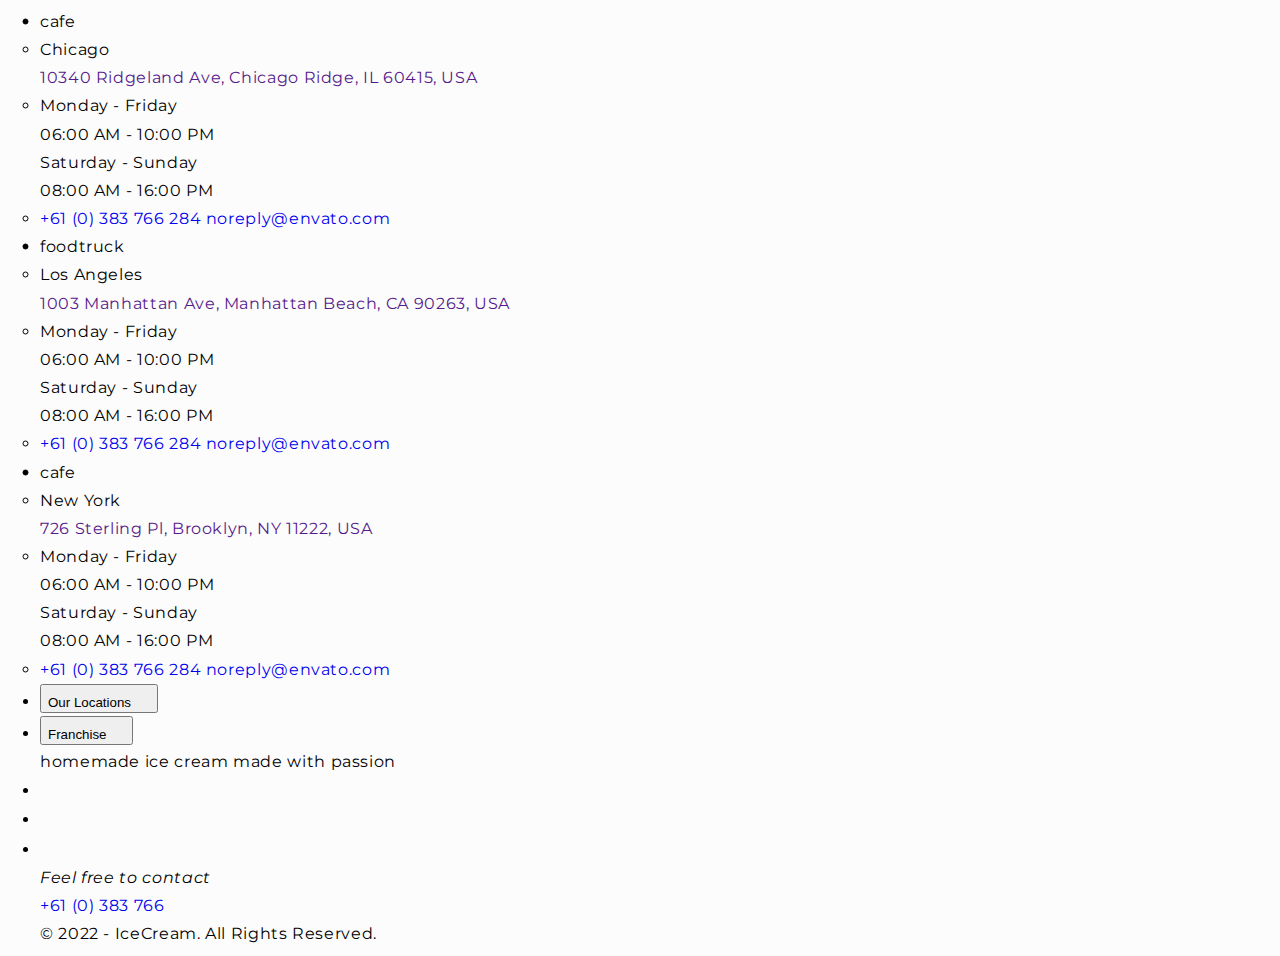
==== index.html @ 8e944db5 "df" ====
<!DOCTYPE html>
<html lang="en">

<head>
  <meta charset="UTF-8" />
  <meta name="viewport" content="width=device-width, initial-scale=1.0" />
  <!-- ===========TITLE============== -->

  <title>ICE CREAM</title>

  <!-- =============FONTS=================== -->

  <link rel="preconnect" href="https://fonts.googleapis.com" />
  <link rel="preconnect" href="https://fonts.gstatic.com" crossorigin />
  <link href="https://fonts.googleapis.com/css2?family=Seymour+One&display=swap" rel="stylesheet" />
  <link rel="preconnect" href="https://fonts.googleapis.com" />
  <link rel="preconnect" href="https://fonts.gstatic.com" crossorigin />
  <link href="https://fonts.googleapis.com/css2?family=Montserrat:wght@400;500;600;700;900&display=swap"
    rel="stylesheet" />

  <link rel="stylesheet" href="./css/main.min.css">
  <!-- <link rel="stylesheet" href="./css/styles.css"> -->
</head>
<body>
<section class=" section contacts" id="contacts">
  <div class="container">
    <h2 class="contacts__title visually-hidden">contacts</h2>
    <ul class="contacts__list">
      <li class="contacts__shop">
        <ul class="shop">
          <li>
            <p class="shop__type">cafe</p>
          </li>
          <li class="shop__content">
            <p class="shop__location">Chicago</p>
            <a href="" class="shop__link"> 10340 Ridgeland Ave, Chicago Ridge, IL 60415, USA</a>
          </li>
          <li class="shop__content">
            <div class="shop__weekdays">
              <p class="shop__days">Monday - Friday</p>
              <p class="shop__time">06:00 AM - 10:00 PM</p>
            </div>
            <div class="shop__weekends">
              <p class="shop__days">Saturday - Sunday</p>
              <p class="shop__time">08:00 AM - 16:00 PM</p>
            </div>
          </li>
          <li class="shop__content"> <a class="link" href="tel:+610383766284">+61 (0) 383 766 284</a> <a class="link"
              href="mailto:noreply@envato.com">noreply@envato.com</a> </li>
        </ul>
      </li>
      <li class="contacts__shop">
        <ul class="shop">
          <li>
            <p class="shop__type shop__type--color">foodtruck</p>
          </li>
          <li class="shop__content">
            <p class="shop__location">Los Angeles</p>
            <a href="" class="shop__link"> 1003 Manhattan Ave, Manhattan Beach, CA 90263, USA</a>
          </li>
          <li class="shop__content">
            <div class="shop__weekdays">
              <p class="shop__days">Monday - Friday</p>
              <p class="shop__time">06:00 AM - 10:00 PM</p>
            </div>
            <div class="shop__weekends">
              <p class="shop__days">Saturday - Sunday</p>
              <p class="shop__time">08:00 AM - 16:00 PM</p>
            </div>
          </li>
          <li class="shop__content"> <a class="link" href="tel:+610383766284">+61 (0) 383 766 284</a> <a class="link"
              href="mailto:noreply@envato.com">noreply@envato.com</a> </li>
        </ul>
      </li>
      <li class="contacts__shop">
        <ul class="shop">
          <li>
            <p class="shop__type">cafe</p>
          </li>
          <li class="shop__content">
            <p class="shop__location">New York</p>
            <a href="" class="shop__link"> 726 Sterling Pl, Brooklyn, NY 11222, USA</a>
          </li>
          <li class="shop__content">
            <div class="shop__weekdays">
              <p class="shop__days">Monday - Friday</p>
              <p class="shop__time">06:00 AM - 10:00 PM</p>
            </div>
            <div class="shop__weekends">
              <p class="shop__days">Saturday - Sunday</p>
              <p class="shop__time">08:00 AM - 16:00 PM</p>
            </div>
          </li>
          <li class="shop__content"> <a class="link" href="tel:+610383766284">+61 (0) 383 766 284</a> <a class="link"
              href="mailto:noreply@envato.com">noreply@envato.com</a> </li>
        </ul>
      </li>
    </ul>
    <ul class="contacts__btn-list">
      <li class="contacts__btn"> <button data-locations-modal-open="" class="button button--with-hover"> <span
            class="contacts__btn-text">Our Locations</span> <svg class="contacts__icon" width="15" height="20">
            <use href=""></use>
          </svg> </button> </li>
      <li class="contacts__btn"> <button data-franchise-modal-open="" class="button button--with-hover"> <span
            class="contacts__btn-text">Franchise</span> <svg class="contacts__icon" width="15" height="20">
            <use href=""></use>
          </svg> </button> </li>
    </ul>
  </div>
</section>
<footer class="page-footer">
  <div class="container page-footer__container">
    <p class="page-footer__label"> <span class="page-footer__title-begin">homemade ice cream made</span> <span
        class="page-footer__title-end">with passion</span> </p>
    <div class="page-footer__contacts">
      <ul class="socials">
        <li class="socials__item"> <a class="link socials__link" href="" target="_blank" aria-label="github"> <svg
              class="icon page-footer__icon" width="20" height="20">
              <use href=""></use>
            </svg> </a> </li>
        <li class="socials__item"> <a class="link socials__link" href="" target="_blank" aria-label="telegram"> <svg
              class="icon page-footer__icon" width="20" height="20">
              <use href=""></use>
            </svg> </a> </li>
        <li class="socials__item"> <a class="link socials__link" href="" target="_blank" aria-label="facebook"> <svg
              class="icon page-footer__icon" width="20" height="20">
              <use href=""></use>
            </svg> </a> </li>
      </ul>
      <address class="address">
        <p class="address__appeal">Feel free to contact</p> <a class="address__tel link" href="tel:+610383766284">+61
          (0) 383 766 </a>
      </address>
    </div>
  </div>
  <div class="container sub-footer">
    <p class="page-footer__copyright"> © 2022 - IceCream. All Rights Reserved. </p>
  </div>
</footer>
</body>
</html>
---- css/main.min.css ----
@import'~node_modules/modern-normalize/modern-normalize.css';.visually-hidden{position:absolute;white-space:nowrap;width:1px;height:1px;overflow:hidden;border:0;padding:0;clip:rect(0 0 0 0);clip-path:inset(50%);margin:-1px}img{display:block;max-width:100%;height:auto}a:hover,button:hover{cursor:pointer}p{margin:0;padding:0}body{background-color:#fcfcfc;font-family:"Montserrat",sans-serif;font-size:16px;line-height:176%;letter-spacing:.04em;font-style:normal}.container{width:100%;padding-left:20px;padding-right:20px;margin:0 auto}@media screen and (min-width: 320px){.container{width:320px}}@media screen and (min-width: 768px){.container{width:768px;padding-left:32px;padding-right:32px}}@media screen and (min-width: 1200px){.container{width:1200px;padding-left:16px;padding-right:16px}}h1,h2,h3,h4,h5,h6,p,ul{margin:0;padding:0}ul{text-decoration:none;padding-left:0}a{text-decoration:none;font-style:normal}/*# sourceMappingURL=main.min.css.map */
---- css/styles.css ----
/* :root {
    --primary-text-color: #757575;
    --secondly-text-color: #212121;
    --text-blue-color: #2196F3;
    --primary-background-color: #F5F5F5;
    --half-logo-color: #2196F3;
    --upper-logo-color: #000000;
    --hover-color: #2196F3;
    --site-navigation-color: #212121;
    --white-color: #FFFFFF;
    --under-logo-color: #FFFFFF;
    --secondly-bg-color: #2F303A;
    --under-contact-color: rgba(255, 255, 255, 0.6);
    --third-section-color: #F5F4FA;
    --border-color: #EEEEEE;
}



html {
    box-sizing: border-box;
}

*,
*::after,
*::before {
    box-sizing: inherit;
}

h1,
h2,
h3,
p {
    margin: 0;
}

body {
    background-color: var(--white-color);
    color: var(--primary-text-color);
    font-family: roboto, sans-serif;
    letter-spacing: 0.03em;
    font-size: 14px;




}

ul {
    list-style: none;
    padding: 0;
    margin: 0;

}

/*header*/
/* .header {
    background-color: var(--white-color);
    height: 80px;
    border-bottom: solid 1px #EEEEEE;



} */

/* .conteiner {
    width: 1200px;
    padding-left: 15px;
    padding-right: 15px;







    margin-left: auto;
    margin-right: auto;
} */

/* .section-title {
    color: var(--secondly-text-color);
    font-weight: 700;
    font-size: 36px;
    line-height: 1.17;
    text-align: center;
    margin-top: 0;
    margin-bottom: 50px;
} */



/* .conteiner--main-nav {
    display: flex;
    align-items: center;



} */



/*logo*/

/* .logo__half-logo {
    color: var(--half-logo-color);
    font-family: raleway, sans-serif;
    font-family: 700;
    font-size: 26px;
    line-height: 1.19;

}


.logo {
    color: var(--upper-logo-color);
    font-family: raleway, sans-serif;
    font-family: 700;
    font-size: 26px;
    line-height: 1.19;
    text-decoration: none;
    margin-right: 93px;
    padding-top: 24px;
    padding-bottom: 25px;
    display: block;
    transition-property: color;
    transition-duration: 250ms;
    transition-timing-function: cubic-bezier(0.4, 0, 0.2, 1);
}



.logo:hover,
.logo:focus {
    color: var(--hover-color);
    font-family: 700;
    font-size: 26px;
    line-height: 1.19;
    cursor: pointer;

} */



/*site-nav*/
/* .site-nav {
    display: flex;

}

.site-nav__item {
    padding-top: 32px;
    padding-bottom: 32px;

    margin-left: 50px;
}

.site-nav__item:first-child {

    margin-left: 0px;
}



.site-nav__link {
    color: var(--site-navigation-color);
    font-weight: 500;

    line-height: 1.14;
    letter-spacing: 0.02em;
    text-decoration: none;
    padding-top: 32px;
    padding-bottom: 32px;
    transition-property: color;
    transition-duration: 250ms;
    transition-timing-function: cubic-bezier(0.4, 0, 0.2, 1);
}

.site-nav__link--current {
    position: relative;
}

.site-nav__link--current::after {
    position: absolute;
    left: 0;
    bottom: 0;
    display: block;


    content: '';
    width: 100%;
    height: 4px;
    background-color: #2196F3;
    border-radius: 2px;
}







.site-nav__link:hover,
.site-nav__link:focus {
    color: var(--hover-color);
    font-weight: 500;

    line-height: 1.14;
    letter-spacing: 0.02em;
    cursor: pointer;
}

.site-nav__link--current {
    color: var(--text-blue-color);

} */

/* .communication {
    display: flex;
    margin-left: auto;

}

.communication__contact {
    color: var(--primary-text-color);
    text-decoration: none;
    font-weight: 500;
    display: flex;

    line-height: 1.14;
    letter-spacing: 0.02em;
    padding: 32px 0;
    color: #757575;
    transition-property: color;
    transition-duration: 250ms;
    transition-timing-function: cubic-bezier(0.4, 0, 0.2, 1);
}

.communication__item {
    display: flex;
    margin-left: 50px;
    align-items: center;
    justify-content: center;


}

.communication__item:first-child {
    margin-left: 0;
}



.communication__contact:hover,
.communication__contact:focus {
    color: var(--hover-color);
    font-weight: 500;

    line-height: 1.14;
    letter-spacing: 0.02em;
    cursor: pointer;

}
communication__icon{
    margin-right: 10px;
        fill: currentColor
.communication__icon--envelope {
    width: 16px;
    height: 12px;
    margin-right: 10px;
    fill: currentColor
}

.communication__icon--smart {
    width: 10px;
    height: 16px;
    margin-right: 10px;
    fill: currentColor
}

.communication__icon:hover,
.communication__icon:focus {
    fill: #2196F3
} */

/*hero*/
/* .hero {
    max-width: 1600px;
    height: 600px;
    margin-left: auto;
    margin-right: auto;


    text-align: center;
    padding: 200px 0;


    background-color: var(--secondly-bg-color);
    background-image:
        linear-gradient(to top,
            rgba(47, 48, 58, 0.4),
            rgba(47, 48, 58, 0.4)),

        url(../images/bg-hero.jpg);
    background-repeat: no-repeat;
    ;



}

.hero__title {
    color: var(--white-color);
    font-weight: 900;
    font-size: 44px;
    line-height: 1.36;
    width: 696px;
    margin-left: auto;
    margin-right: auto;

    letter-spacing: 0.06em;
    text-transform: uppercase;
    margin-top: 0;
    margin-bottom: 30px;


} */

/*button*/
/* .button {

    color: var(--white-color);
    background-color: var(--text-blue-color);
    font-family: roboto;
    font-weight: 700;
    font-size: 16px;
    line-height: 1.9;


    letter-spacing: 0.06em;

    border-radius: 4px;
    padding: 10px 32px;
    border: none;
    cursor: pointer;




} */

/* img {
    display: block;
    max-width: 100%;
    height: auto;
} */

/*-----------section-feature---------*/
/* .section {
    padding-top: 94px;
    padding-bottom: 94px;

} */

/* .feature__title {
    margin-top: 0;
    margin-bottom: 0;
}

.feature__list {
    display: flex;
}

.feature__item {
    margin-left: 30px;
}

.feature-list__item:first-child {
    margin: 0;
}

.feature-list__cover {

    background-color: #F5F4FA;
    width: 270px;
    height: 120px;

    margin-bottom: 30px;
    display: flex;
    justify-content: center;
    align-items: center;
}

.feature-list__icon {
    display: flex;
    width: 70px;
    height: 70px;
}

.feature-list__title {
    color: var(--secondly-text-color);
    font-weight: 700;
    font-size: 14px;

    line-height: 1.71;

    margin-bottom: 10px;
    margin: 0;
    margin-bottom: 10px;


}

.feature-list__text {
    margin: 0;
    line-height: 1.71;
}



 */


/*SECOND SECTION*/
/* .section-occupation {
    padding-top: 0;
    padding-bottom: 94px;
}

/*whet we do*/
/* .occupation-list {
    display: flex;
}

.occupation-list__item {
    position: relative;
    margin-left: 30px;
}

.occupation-list__item:first-child {
    margin-left: 0;
}

.occupation-list__position {
    width: 100%;
    position: absolute;
    bottom: 0;
    left: 0;
    background-color: rgba(47, 48, 58, 0.8);
    padding: 27px;


}

.occupation-list__subtitle {

    text-align: center;
    font-size: 14px;
    line-height: 1.14;
    text-transform: uppercase;
    color: #FFFFFF;


}  */

/* .desk{
padding: 27px 107px;
}
.mobile{
    padding: 27px 113px;
}
.design{
    padding: 27px 95px;
} */
/* .section-third {
    background-color: var(--third-section-color);
} */


/* .team-list {
    display: flex;
}

.team-list__item {
    margin-left: 30px;
    box-shadow: 0px 1px 3px rgba(0, 0, 0, 0.12),
        0px 1px 1px rgba(0, 0, 0, 0.14),
        0px 2px 1px rgba(0, 0, 0, 0.2);
    border-radius: 4px;

}

.team-list__item:first-child {
    margin-left: 0;
}

.team-data {
    padding-top: 30px;
    padding-bottom: 30px;

    background-color: var(--white-color);
    border-radius: 4px;

}

.team-data__name {
    color: var(--secondly-text-color);
    font-weight: 500;
    font-size: 16px;
    line-height: 1.2;
    text-align: center;
    margin-top: 0;
    margin-bottom: 10px;
}

.team-data__text {

    font-size: 16px;
    line-height: 1.2;
    text-align: center;
    margin: 0;
    margin-bottom: 16px;

} */



/* .social {
    display: flex;
    gap: 10px;
    justify-content: center;
}

.social__item {}



.social__item:first-child {
    margin-left: 0;
}

.social__link {
    color: #AFB1B8;
    display: flex;
    width: 44px;
    height: 44px;
    align-items: center;
    justify-content: center;
    background-color: #FFFFFF;
    border-radius: 50%;


    transition-property: background-color, color;
    transition-duration: 250ms;
    transition-timing-function: cubic-bezier(0.4, 0, 0.2, 1);
}

.social__link:hover,
.social__link:focus {
    color: #FFFFFF;
    background-color: #2196F3;
    border-radius: 50%;
}








.social__logo {

    width: 20px;
    height: 20px;
    fill: currentColor;





} */

/* .social-logo:hover,
         .social-logo:focus {
            fill:#FFFFFF;
            background-color: #2196F3;
            cursor: pointer;
             */





/* .client-list {
    display: flex;

}

.client-list__item {
    width: 170px;
    height: 92px;
    margin-left: 30px;

}

.client-list__item:first-child {
    margin-left: 0px;
}

.client-list__link {
    display: flex;
    justify-content: center;
    align-items: center;
    width: 100%;
    height: 100%;
    color: #AFB1B8;
    border: 1px solid #AFB1B8;
    border-radius: 4px;
    transition-property: color, border;
    transition-duration: 250ms;
    transition-timing-function: cubic-bezier(0.4, 0, 0.2, 1);

}



.client-list__link:hover,
.client-list__link:focus {
    color: #2196F3;
    border-color: #2196F3;
    cursor: pointer;
}

.client-list__logo {
    width: 106px;
    height: 60px;
    fill: currentColor;
} */


/*footer*/
/* .page-footer {
    background-color: var(--secondly-bg-color);
    padding-top: 60px;
    padding-bottom: 60px;
    align-items: baseline;
    display: flex;




}

.conteiner-footer {
    display: flex;
    align-items: baseline;

}


.footer-logo {
    margin-right: 70px;
}

.footer-logo__link {
    font-family: raleway, sans-serif;
    font-family: 700;
    font-size: 26px;
    line-height: 1.19;
    text-decoration: none;
    margin-bottom: 20px;



}

.logo__half-two {
    color: var(--white-color);
    font-family: raleway, sans-serif;

} */
/* 
.cover-address {
    width: 231px;
}

.address {

    font-size: 14px;
    margin-top: 20px;

}

.connect__item {
    margin-bottom: 9px;

}

.connect__item:last-child {
    margin-bottom: 0;
}




.connect__link {
    color: var(--under-contact-color);
    font-size: 14px;

    line-height: 1.71;

    font-style: normal;
    text-decoration: none;
    display: inline-block;
    transition-property: color;
    transition-duration: 250ms;
    transition-timing-function: cubic-bezier(0.4, 0, 0.2, 1);




}


.connect__link:hover,
.connect__link:focus {
    color: var(--hover-color);
    text-decoration: none;

    font-size: 14px;
    line-height: 1.71;
    font-style: normal;
    cursor: pointer;



}

.connect__link--location {
    color: var(--white-color);
    font-style: normal;
    line-height: 1.71;
    text-align: left;
    text-decoration: none;

}

.connect__link--location:hover,
.connect__link--location:focus {
    color: var(--hover-color);
    text-decoration: none;

    font-size: 14px;
    line-height: 1.71;
    font-style: normal;
    cursor: pointer;
} */

/* .footer-invite__text {
    margin-bottom: 20px;
    color: #FFFFFF;
    line-height: 1.17;
    font-weight: 700;
}

.invite-list {
    display: flex;

}

.invite-list__item {
    margin-left: 10px;

}

.invite-list__item:first-child {
    margin-left: 0;
}

.invite-list__link {
    display: flex;
    width: 44px;
    height: 44px;
    align-items: center;
    justify-content: center;
    border-radius: 50%;

    color: #AFB1B8;
    background-color: rgba(255, 255, 255, 0.1);
    transition-property: background-color;
    transition-duration: 250ms;
    transition-timing-function: cubic-bezier(0.4, 0, 0.2, 1);
}

.invite-list__link:hover,
.invite-list__link:focus {
    background-color: #2196F3;
}





.invite-list__icon {
    width: 20px;
    height: 20px;

} */

/* .form-cover {
    margin-left: 93px;
}



.form-cover__text {
    font-family: 'Roboto';

    font-weight: 700;
    font-size: 14px;
    line-height: 1.14;
    letter-spacing: 0.03em;
    text-transform: uppercase;

    color: #FFFFFF;
    margin-bottom: 20px;
}

.footer-form {
    display: flex;
}

.footer-form__input {
    padding-left: 16px;
    ;
    width: 358px;
    height: 50px;
    border: 1px solid rgba(255, 255, 255, 0.3);
    filter: drop-shadow(0px 4px 4px rgba(0, 0, 0, 0.15));
    border-radius: 4px;
    background: #2F303A;
    margin-right: 12px;
    transition-property: border-color;
    transition-duration: 250ms;
    transition-timing-function: cubic-bezier(0.4, 0, 0.2, 1);
    color: #EEEEEE
}



.footer-form__input::placeholder {

    font-family: 'Roboto';

    font-weight: 400;
    font-size: 16px;
    line-height: 1.25;


    display: flex;
    align-items: center;
    letter-spacing: 0.03em;

    color: rgba(255, 255, 255, 0.6);
}

.foot-button-image {
    position: relative;
}

.footer-button {

    width: 200px;
    font-family: 'Roboto';


    font-weight: 700;
    font-size: 16px;
    line-height: 1.87;


    display: flex;
    align-items: center;
    text-align: center;
    letter-spacing: 0.06em;

    color: #FFFFFF;
    background: #2196F3;
    box-shadow: 0px 4px 4px rgba(0, 0, 0, 0.15);
    border-radius: 4px;
    height: 50px;
    border: none;
    padding: 10px 28px;
    cursor: pointer;
}

.footer-button__icon {
    position: absolute;
    top: 13px;
    right: 28px;
    width: 24px;
    height: 24px;

} */

/*
         Font size: 14px; Line height: 1.71; 
         Align: Left; */



/*portfolio-css*/
/* .section-portfolio {

    padding-top: 94px;
    padding-bottom: 94px;
}

.section-portfolio__title {
    margin: 0;
} */

/* .filter {
    display: flex;
    justify-content: center;
    margin-bottom: 50px;
    gap: 8px;

}




.filter__button {
    color: var(--secondly-text-color);
    background-color: var(--third-section-color);
    font-family: roboto, sans-serif;
    font-weight: 500;
    font-size: 16px;
    line-height: 1.62;
    letter-spacing: 0.03em;
    vertical-align: top;
    fill: solid var(--secondly-text-color);
    border-radius: 4px;

    padding: 6px 22px;

    border-color: transparent;
    transition-property: background-color, color, box-shadow;
    transition-duration: 250ms;
    transition-timing-function: cubic-bezier(0.4, 0, 0.2, 1);
}



.filter__button--one {
    padding: 6px 25px;
}

.filter__button:hover,
.filter__button:focus {
    color: var(--white-color);
    background-color: var(--hover-color);
    font-family: roboto;
    font-weight: 500;
    font-size: 16px;
    line-height: 1.62;
    letter-spacing: 0.03em;
    text-align: center;
    cursor: pointer;
    box-shadow: 0px 3px 1px rgba(0, 0, 0, 0.1),
        0px 1px 2px rgba(0, 0, 0, 0.08),
        0px 2px 2px rgba(0, 0, 0, 0.12);
} */

.works {
    display: flex;
    flex-wrap: wrap;
}




.works__item {
    margin-right: 30px;
    margin-bottom: 30px;
    width: 370px;
}

.works__item:nth-child(3n) {
    margin-right: 0;
}

.works__item:nth-last-child(-n+3) {
    margin-bottom: 0;
}

/* .photo:hover {

    box-shadow: 0px 1px 1px rgba(0, 0, 0, 0.12),
        0px 4px 4px rgba(0, 0, 0, 0.06),
        1px 4px 6px rgba(0, 0, 0, 0.16);
    cursor: pointer;
} */

.works__overlay {
    position: relative;
    overflow: hidden;

}

.works__text {
    width: 100%;
    height: 100%;
    position: absolute;
    top: 0;
    left: 0;
    font-family: 'Roboto';
    font-style: normal;
    font-weight: 400;
    font-size: 18px;
    line-height: 1.55;
    letter-spacing: 0.03em;
    background-color: rgba(33, 150, 243, 0.9);
    ;

    padding: 63px 24px;
    transform: translateY(101%);
    transition: transform 250ms cubic-bezier(0.4, 0, 0.2, 1);
    ;


    color: #FFFFFF;
}

.works__link:hover .works__text,
.works__link:focus .works__text {
    transform: translateY(0);
}

.works__poster {
    padding-top: 20px;
    padding-bottom: 20px;

    border: solid 1px var(--border-color);
    border-top: none;
    padding-left: 24px;
    padding-right: 24px;

}


.works__link {
    transition: box-shadow 250ms cubic-bezier(0.4, 0, 0.2, 1);
    ;

    text-decoration: none;



}

.works__link:hover,
.works__link:focus {
    display: block;
    box-shadow: 0px 1px 1px rgba(0, 0, 0, 0.12),
        0px 4px 4px rgba(0, 0, 0, 0.06),
        1px 4px 6px rgba(0, 0, 0, 0.16);
    cursor: pointer;
}






.works__project {
    color: var(--secondly-text-color);

    font-weight: 700;
    font-size: 18px;
    line-height: 2;
    letter-spacing: 0.06em;
    margin: 0;

    margin-bottom: 4px;



}

.works__value {
    font-size: 16px;
    line-height: 1.88;
    color: var(--primary-text-color);
    margin: 0;





}

/*---------------- Модальное окно------------------ */
.backdrop {
    position: fixed;
    top: 0;
    left: 0;
    width: 100%;
    height: 100%;
    opacity: 1;


    background-color: rgba(0, 0, 0, 0.2);
    transition: opacity 250ms cubic-bezier(0.4, 0, 0.2, 1);



}


.is-hidden {
    opacity: 0;
    pointer-events: none;
    visibility: hidden;





}

.is-hidden.modal {
    transform: translate(-50%, -50%) scale(0.4);
}

/* .modal {
    position: absolute;
    top: 50%;
    left: 50%;
    transform: translate(-50%, -50%) scale(1);
    transition: transform 250ms cubic-bezier(0.4, 0, 0.2, 1);


    width: 528px;
    height: 581px;

    background-color: #FFFFFF;
    box-shadow: 0px 1px 3px rgba(0, 0, 0, 0.12),
        0px 1px 1px rgba(0, 0, 0, 0.14),
        0px 2px 1px rgba(0, 0, 0, 0.2);
    border-radius: 4px;
    padding: 40px;

}

.close {
    position: absolute;
    top: 8px;
    right: 8px;
    width: 30px;
    height: 30px;

    background-color: #FFFFFF;
    border-radius: 50%;
    border: 1px solid rgba(0, 0, 0, 0.1);
    padding: 0;
    cursor: pointer;




}

.close:hover .close__image {
    fill: #2196F3
}

.close__image {
    vertical-align: middle;
    transition-property: fill;
    transition-duration: 250ms;
    transition-timing-function: cubic-bezier(0.4, 0, 0.2, 1);


    width: 18px;
    height: 18px;



} */

/* .form {}

.form__text {
    padding-bottom: 12px;
    font-family: 'Roboto';

    font-weight: 700;
    font-size: 20px;
    line-height: 1.15;
    text-align: center;
    letter-spacing: 0.03em;

    color: #212121;
}

.form__field {
    display: flex;
    flex-direction: column;
    margin-top: 10px;
    /* outline: 1px solid blue; */
/* } */

/* .form__field:first-child {
    margin-top: 0;
}

.policy-check {
    margin-top: 20px;
    margin-bottom: 30px;
}

.form__input {
    border: 1px solid rgba(33, 33, 33, 0.2);
    border-radius: 4px;
    height: 40px;
    width: 100%;
    padding-left: 42px;
    transition-property: border-color;
    transition-duration: 250ms;
    transition-timing-function: cubic-bezier(0.4, 0, 0.2, 1);
}

input:focus {
    outline: none !important;
    border: 1px solid #2196F3;

}

/* .form-input:focus {
    border: 1px solid #2196F3;
} */
/* .form__input:focus~.form__icone {
    fill: #2196F3
}

.modal-icone-cover {

    position: relative;
}

.form__icone {
    position: absolute;
    top: 50%;
    left: 12px;
    width: 18px;
    height: 18px;
    transform: translateY(-50%);
    transition-property: fill;
    transition-duration: 250ms;
    transition-timing-function: cubic-bezier(0.4, 0, 0.2, 1);
}

.form-comment {
    border: 1px solid rgba(33, 33, 33, 0.2);
    border-radius: 4px;
    resize: none;
    height: 120px;
    width: 448px;
    padding: 12px 16px;
}

.form-comment:focus {
    outline: none !important;
    border: 1px solid #2196F3;

}

.form-comment::placeholder {
    color: rgba(117, 117, 117, 0.5);
    font-family: 'Roboto';

    font-weight: 400;
    font-size: 12px;
    line-height: 1.16;
    letter-spacing: 0.01em;
}

.form__label {
    margin-bottom: 4px;
    font-family: 'Roboto';

    font-weight: 400;
    font-size: 12px;
    line-height: 1.16;


    letter-spacing: 0.01em;

    color: #757575;
}


.form__checkbox {
    position: absolute;
    width: 1px;
    height: 1px;
    margin: -1px;
    border: 0;
    padding: 0;
    clip: rect(0 0 0 0);
    overflow: hidden;

}

.form__checkbox-label {
    display: flex;
    align-items: center;
    justify-content: center;


    font-family: 'Roboto';
    margin-top: 20px;

    font-weight: 400;
    font-size: 14px;
    line-height: 1.71;





    letter-spacing: 0.03em;

    color: #757575;
}

.form__checkbox-icon {
    display: inline-block;
    width: 15px;
    height: 15px;
    border: 2px solid #212121;
    margin-right: 7px;
    border-radius: 2px;


}

.form__checkbox:checked+.form__checkbox-icon {
    border-color: #2196F3;

    background-image: url(../images/iconcheck.svg);
    background-size: contain;
    background-origin: border-box;

}

.form__policy-link {
    margin-left: 3px;
    color: #2196F3;
}

.submit {
    margin-top: 30px;
    padding: 10px 52px;
    margin-left: auto;
    margin-right: auto;
    font-family: 'Roboto';

    font-weight: 700;
    font-size: 16px;
    line-height: 1.85;
    background: #188CE8;
    box-shadow: 0px 4px 4px rgba(0, 0, 0, 0.15);
    border-radius: 4px;
    border: none;

    display: flex;
    align-items: center;
    text-align: center;
    letter-spacing: 0.06em;

    color: #FFFFFF;
    cursor: pointer;
}  */
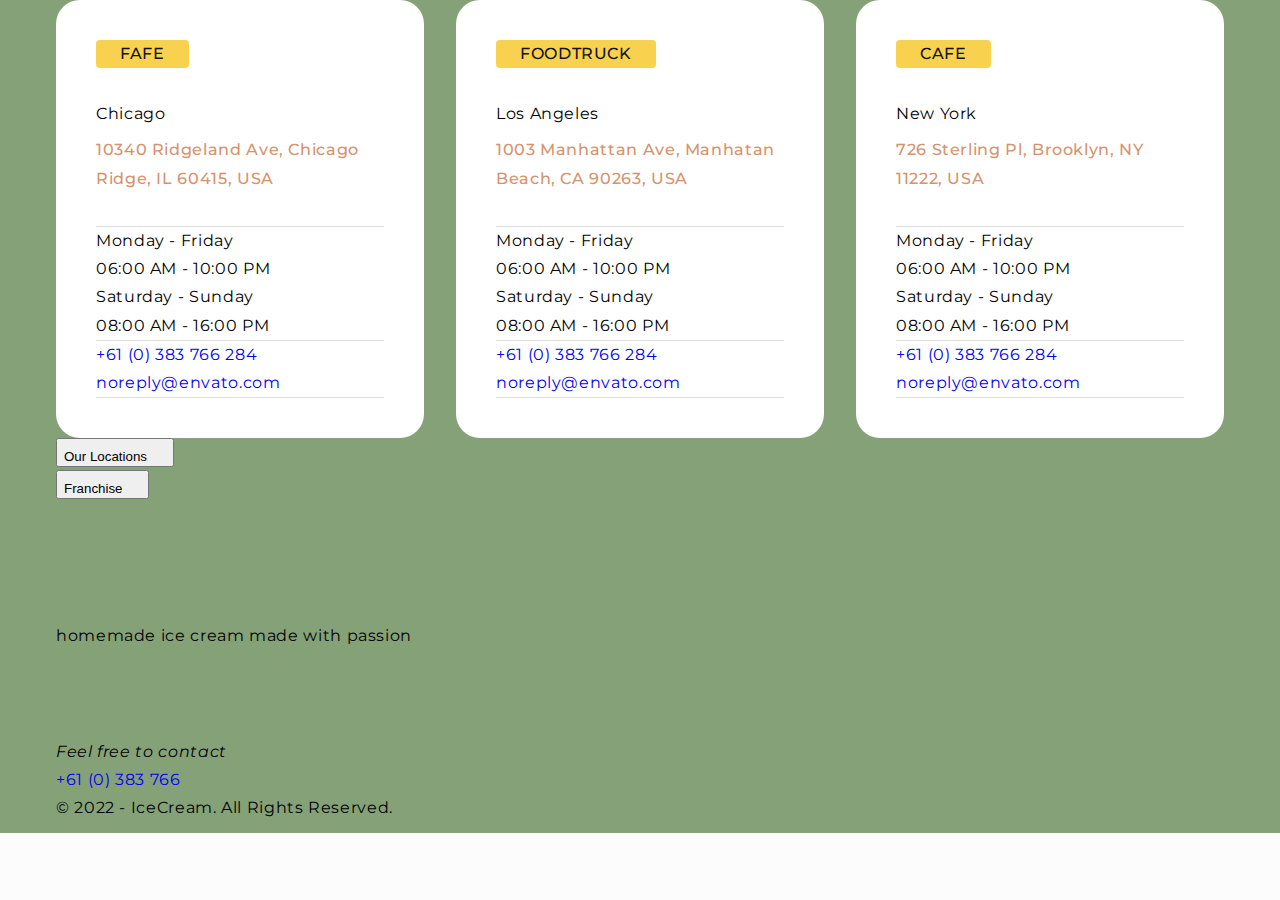
==== commit d0bf8635: "mc" ====
--- a/index.html
+++ b/index.html
@@ -29,7 +29,7 @@
       <li class="contacts__shop">
         <ul class="shop">
           <li>
-            <p class="shop__type">cafe</p>
+            <p class="shop__type">fafe</p>
           </li>
           <li class="shop__content">
             <p class="shop__location">Chicago</p>
@@ -45,7 +45,7 @@
               <p class="shop__time">08:00 AM - 16:00 PM</p>
             </div>
           </li>
-          <li class="shop__content"> <a class="link" href="tel:+610383766284">+61 (0) 383 766 284</a> <a class="link"
+          <li class="shop__content shop__content--after"> <a class="link" href="tel:+610383766284">+61 (0) 383 766 284</a> <a class="link"
               href="mailto:noreply@envato.com">noreply@envato.com</a> </li>
         </ul>
       </li>
@@ -56,9 +56,9 @@
           </li>
           <li class="shop__content">
             <p class="shop__location">Los Angeles</p>
-            <a href="" class="shop__link"> 1003 Manhattan Ave, Manhattan Beach, CA 90263, USA</a>
+            <a href="" class="shop__link"> 1003 Manhattan Ave, Manhatan Beach, CA 90263, USA</a>
           </li>
-          <li class="shop__content">
+          <li class="shop__content shop__content--after">
             <div class="shop__weekdays">
               <p class="shop__days">Monday - Friday</p>
               <p class="shop__time">06:00 AM - 10:00 PM</p>
@@ -81,7 +81,7 @@
             <p class="shop__location">New York</p>
             <a href="" class="shop__link"> 726 Sterling Pl, Brooklyn, NY 11222, USA</a>
           </li>
-          <li class="shop__content">
+          <li class="shop__content ">
             <div class="shop__weekdays">
               <p class="shop__days">Monday - Friday</p>
               <p class="shop__time">06:00 AM - 10:00 PM</p>
--- a/css/main.min.css
+++ b/css/main.min.css
@@ -1 +1 @@
-@import'~node_modules/modern-normalize/modern-normalize.css';.visually-hidden{position:absolute;white-space:nowrap;width:1px;height:1px;overflow:hidden;border:0;padding:0;clip:rect(0 0 0 0);clip-path:inset(50%);margin:-1px}img{display:block;max-width:100%;height:auto}a:hover,button:hover{cursor:pointer}p{margin:0;padding:0}body{background-color:#fcfcfc;font-family:"Montserrat",sans-serif;font-size:16px;line-height:176%;letter-spacing:.04em;font-style:normal}.container{width:100%;padding-left:20px;padding-right:20px;margin:0 auto}@media screen and (min-width: 320px){.container{width:320px}}@media screen and (min-width: 768px){.container{width:768px;padding-left:32px;padding-right:32px}}@media screen and (min-width: 1200px){.container{width:1200px;padding-left:16px;padding-right:16px}}h1,h2,h3,h4,h5,h6,p,ul{margin:0;padding:0}ul{text-decoration:none;padding-left:0}a{text-decoration:none;font-style:normal}/*# sourceMappingURL=main.min.css.map */+@import'~node_modules/modern-normalize/modern-normalize.css';.visually-hidden{position:absolute;white-space:nowrap;width:1px;height:1px;overflow:hidden;border:0;padding:0;clip:rect(0 0 0 0);clip-path:inset(50%);margin:-1px}img{display:block;max-width:100%;height:auto}a:hover,button:hover{cursor:pointer}p{margin:0;padding:0}body{background-color:#fcfcfc;font-family:"Montserrat",sans-serif;font-size:16px;line-height:176%;letter-spacing:.04em;font-style:normal;margin:0}.container{width:100%;padding-left:20px;padding-right:20px;margin:0 auto}@media screen and (min-width: 320px){.container{width:320px}}@media screen and (min-width: 768px){.container{width:768px;padding-left:32px;padding-right:32px}}@media screen and (min-width: 1200px){.container{width:1200px;padding-left:16px;padding-right:16px}}h1,h2,h3,h4,h5,h6,p,ul{margin:0;padding:0}ul{text-decoration:none;padding-left:0;list-style:none}a{text-decoration:none;font-style:normal}html{box-sizing:border-box}*,*::after,*::before{box-sizing:inherit}.section{padding-bottom:19.5px;background-color:#84a178}@media screen and (min-width: 768px){.section{padding-bottom:20px}}@media screen and (min-width: 1200px){.section{padding-bottom:60px}}.contacts__list{display:flex;gap:32px}.contacts__shop{padding:40px;background-color:#fff;width:368px;border-radius:24px}.shop__type{margin-bottom:32px;height:28px;width:max-content;letter-spacing:.04em;text-transform:uppercase;color:#131313;background-color:#f8d24e;border-radius:4px;justify-content:center;align-items:center;padding:0 24px;font-weight:500;line-height:1.8;display:flex}.shop__content::after{content:"";height:1px;width:100%;background-color:#e1e1e1;display:block}.shop__location{margin-bottom:8px}.shop__link{display:block;color:#d6936d;margin-bottom:32px;font-family:"Montserrat";font-style:normal;font-weight:500;font-size:16px;line-height:1.81;letter-spacing:.04em;color:#d6936d}.page-footer{padding-top:19.5px;padding-bottom:62px;background-color:#84a178}@media screen and (min-width: 768px){.page-footer{padding-top:20px;padding-bottom:13px}}@media screen and (min-width: 1200px){.page-footer{padding-top:60px;padding-bottom:11px}}/*# sourceMappingURL=main.min.css.map */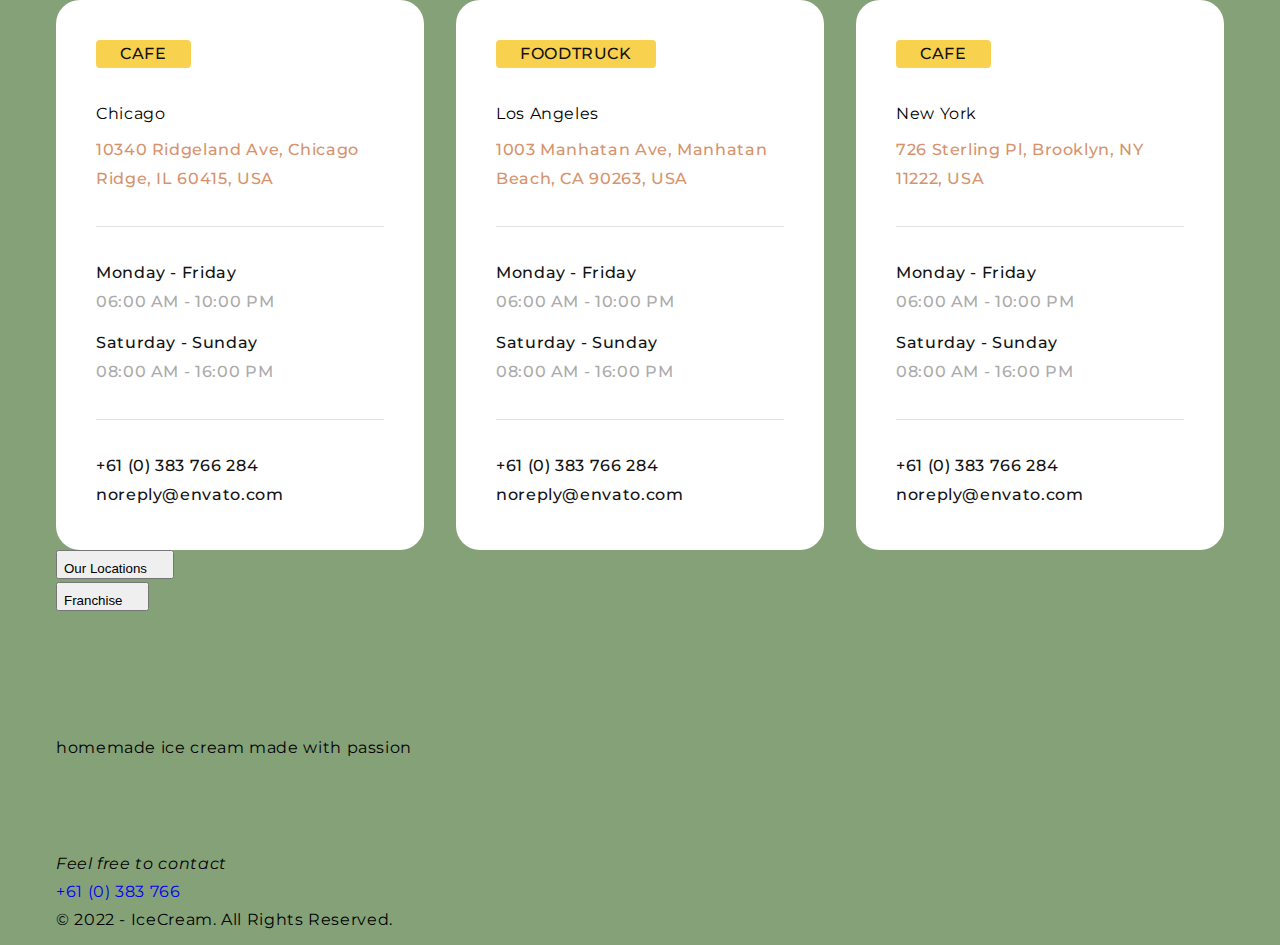
==== commit 0eea63ac: "cart" ====
--- a/index.html
+++ b/index.html
@@ -29,34 +29,11 @@
       <li class="contacts__shop">
         <ul class="shop">
           <li>
-            <p class="shop__type">fafe</p>
+            <p class="shop__type">cafe</p>
           </li>
-          <li class="shop__content">
+          <li class="shop__content shop__content--after">
             <p class="shop__location">Chicago</p>
             <a href="" class="shop__link"> 10340 Ridgeland Ave, Chicago Ridge, IL 60415, USA</a>
-          </li>
-          <li class="shop__content">
-            <div class="shop__weekdays">
-              <p class="shop__days">Monday - Friday</p>
-              <p class="shop__time">06:00 AM - 10:00 PM</p>
-            </div>
-            <div class="shop__weekends">
-              <p class="shop__days">Saturday - Sunday</p>
-              <p class="shop__time">08:00 AM - 16:00 PM</p>
-            </div>
-          </li>
-          <li class="shop__content shop__content--after"> <a class="link" href="tel:+610383766284">+61 (0) 383 766 284</a> <a class="link"
-              href="mailto:noreply@envato.com">noreply@envato.com</a> </li>
-        </ul>
-      </li>
-      <li class="contacts__shop">
-        <ul class="shop">
-          <li>
-            <p class="shop__type shop__type--color">foodtruck</p>
-          </li>
-          <li class="shop__content">
-            <p class="shop__location">Los Angeles</p>
-            <a href="" class="shop__link"> 1003 Manhattan Ave, Manhatan Beach, CA 90263, USA</a>
           </li>
           <li class="shop__content shop__content--after">
             <div class="shop__weekdays">
@@ -68,20 +45,20 @@
               <p class="shop__time">08:00 AM - 16:00 PM</p>
             </div>
           </li>
-          <li class="shop__content"> <a class="link" href="tel:+610383766284">+61 (0) 383 766 284</a> <a class="link"
+          <li class="shop__content "> <a class="shop__contact" href="tel:+610383766284">+61 (0) 383 766 284</a> <a class="shop__contact"
               href="mailto:noreply@envato.com">noreply@envato.com</a> </li>
         </ul>
       </li>
-      <li class="contacts__shop">
+      <li class="contacts__shop ">
         <ul class="shop">
           <li>
-            <p class="shop__type">cafe</p>
+            <p class="shop__type shop__type--color">foodtruck</p>
           </li>
-          <li class="shop__content">
-            <p class="shop__location">New York</p>
-            <a href="" class="shop__link"> 726 Sterling Pl, Brooklyn, NY 11222, USA</a>
+          <li class="shop__content shop__content--after">
+            <p class="shop__location">Los Angeles</p>
+            <a href="" class="shop__link"> 1003 Manhatan Ave, Manhatan Beach, CA 90263, USA</a>
           </li>
-          <li class="shop__content ">
+          <li class="shop__content shop__content--after">
             <div class="shop__weekdays">
               <p class="shop__days">Monday - Friday</p>
               <p class="shop__time">06:00 AM - 10:00 PM</p>
@@ -91,7 +68,30 @@
               <p class="shop__time">08:00 AM - 16:00 PM</p>
             </div>
           </li>
-          <li class="shop__content"> <a class="link" href="tel:+610383766284">+61 (0) 383 766 284</a> <a class="link"
+          <li class="shop__content"> <a class="shop__contact" href="tel:+610383766284">+61 (0) 383 766 284</a> <a class="shop__contact"
+              href="mailto:noreply@envato.com">noreply@envato.com</a> </li>
+        </ul>
+      </li>
+      <li class="contacts__shop">
+        <ul class="shop">
+          <li>
+            <p class="shop__type">cafe</p>
+          </li>
+          <li class="shop__content shop__content--after">
+            <p class="shop__location">New York</p>
+            <a href="" class="shop__link"> 726 Sterling Pl, Brooklyn, NY 11222, USA</a>
+          </li>
+          <li class="shop__content shop__content--after">
+            <div class="shop__weekdays">
+              <p class="shop__days">Monday - Friday</p>
+              <p class="shop__time">06:00 AM - 10:00 PM</p>
+            </div>
+            <div class="shop__weekends">
+              <p class="shop__days">Saturday - Sunday</p>
+              <p class="shop__time">08:00 AM - 16:00 PM</p>
+            </div>
+          </li>
+          <li class="shop__content"> <a class="shop__contact" href="tel:+610383766284">+61 (0) 383 766 284</a> <a class="shop__contact"
               href="mailto:noreply@envato.com">noreply@envato.com</a> </li>
         </ul>
       </li>
--- a/css/main.min.css
+++ b/css/main.min.css
@@ -1 +1 @@
-@import'~node_modules/modern-normalize/modern-normalize.css';.visually-hidden{position:absolute;white-space:nowrap;width:1px;height:1px;overflow:hidden;border:0;padding:0;clip:rect(0 0 0 0);clip-path:inset(50%);margin:-1px}img{display:block;max-width:100%;height:auto}a:hover,button:hover{cursor:pointer}p{margin:0;padding:0}body{background-color:#fcfcfc;font-family:"Montserrat",sans-serif;font-size:16px;line-height:176%;letter-spacing:.04em;font-style:normal;margin:0}.container{width:100%;padding-left:20px;padding-right:20px;margin:0 auto}@media screen and (min-width: 320px){.container{width:320px}}@media screen and (min-width: 768px){.container{width:768px;padding-left:32px;padding-right:32px}}@media screen and (min-width: 1200px){.container{width:1200px;padding-left:16px;padding-right:16px}}h1,h2,h3,h4,h5,h6,p,ul{margin:0;padding:0}ul{text-decoration:none;padding-left:0;list-style:none}a{text-decoration:none;font-style:normal}html{box-sizing:border-box}*,*::after,*::before{box-sizing:inherit}.section{padding-bottom:19.5px;background-color:#84a178}@media screen and (min-width: 768px){.section{padding-bottom:20px}}@media screen and (min-width: 1200px){.section{padding-bottom:60px}}.contacts__list{display:flex;gap:32px}.contacts__shop{padding:40px;background-color:#fff;width:368px;border-radius:24px}.shop__type{margin-bottom:32px;height:28px;width:max-content;letter-spacing:.04em;text-transform:uppercase;color:#131313;background-color:#f8d24e;border-radius:4px;justify-content:center;align-items:center;padding:0 24px;font-weight:500;line-height:1.8;display:flex}.shop__content::after{content:"";height:1px;width:100%;background-color:#e1e1e1;display:block}.shop__location{margin-bottom:8px}.shop__link{display:block;color:#d6936d;margin-bottom:32px;font-family:"Montserrat";font-style:normal;font-weight:500;font-size:16px;line-height:1.81;letter-spacing:.04em;color:#d6936d}.page-footer{padding-top:19.5px;padding-bottom:62px;background-color:#84a178}@media screen and (min-width: 768px){.page-footer{padding-top:20px;padding-bottom:13px}}@media screen and (min-width: 1200px){.page-footer{padding-top:60px;padding-bottom:11px}}/*# sourceMappingURL=main.min.css.map */+@import'~node_modules/modern-normalize/modern-normalize.css';.visually-hidden{position:absolute;white-space:nowrap;width:1px;height:1px;overflow:hidden;border:0;padding:0;clip:rect(0 0 0 0);clip-path:inset(50%);margin:-1px}img{display:block;max-width:100%;height:auto}a:hover,button:hover{cursor:pointer}p{margin:0;padding:0}body{background-color:#fcfcfc;font-family:"Montserrat",sans-serif;font-size:16px;line-height:176%;letter-spacing:.04em;font-style:normal;margin:0}.container{width:100%;padding-left:20px;padding-right:20px;margin:0 auto}@media screen and (min-width: 320px){.container{width:320px}}@media screen and (min-width: 768px){.container{width:768px;padding-left:32px;padding-right:32px}}@media screen and (min-width: 1200px){.container{width:1200px;padding-left:16px;padding-right:16px}}h1,h2,h3,h4,h5,h6,p,ul{margin:0;padding:0}ul{text-decoration:none;padding-left:0;list-style:none}a{text-decoration:none;font-style:normal}html{box-sizing:border-box}*,*::after,*::before{box-sizing:inherit}.section{padding-bottom:19.5px;background-color:#84a178}@media screen and (min-width: 768px){.section{padding-bottom:20px}}@media screen and (min-width: 1200px){.section{padding-bottom:60px}}.contacts__list{display:flex;gap:32px}.contacts__shop{padding:40px;background-color:#fff;width:368px;border-radius:24px}.shop__type{margin-bottom:32px;height:28px;width:max-content;letter-spacing:.04em;text-transform:uppercase;color:#131313;background-color:#f8d24e;border-radius:4px;justify-content:center;align-items:center;padding:0 24px;font-weight:500;line-height:1.8;display:flex}.shop__location{margin-bottom:8px}.shop__link{display:block;color:#d6936d;margin-bottom:32px;font-family:"Montserrat";font-style:normal;font-weight:500;font-size:16px;line-height:1.81;letter-spacing:.04em;color:#d6936d}.shop__content--after::after{content:"";margin-bottom:32px;height:1px;width:100%;background-color:#e1e1e1;display:block}.shop__weekdays{margin-bottom:12px}.shop__weekends{margin-bottom:32px}.shop__days{color:#131313;line-height:1.81;font-weight:500}.shop__time{color:#ababab;line-height:1.81;font-weight:500}.shop__contact{color:#131313;line-height:1.81;font-weight:500}.page-footer{padding-top:19.5px;padding-bottom:62px;background-color:#84a178}@media screen and (min-width: 768px){.page-footer{padding-top:20px;padding-bottom:13px}}@media screen and (min-width: 1200px){.page-footer{padding-top:60px;padding-bottom:11px}}/*# sourceMappingURL=main.min.css.map */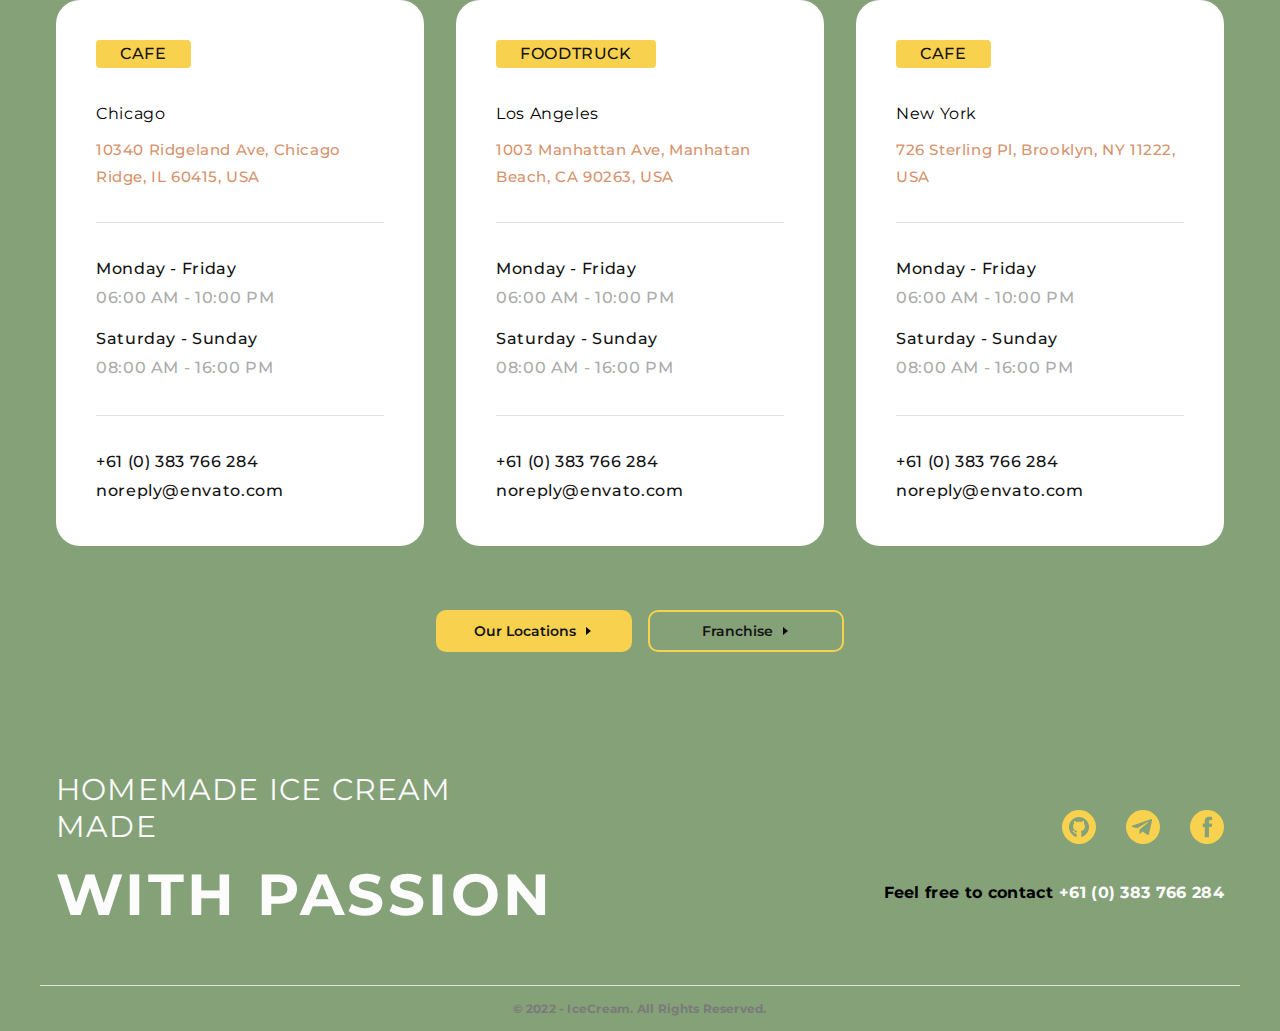
==== commit b3ca92b9: "1234" ====
--- a/index.html
+++ b/index.html
@@ -56,7 +56,7 @@
           </li>
           <li class="shop__content shop__content--after">
             <p class="shop__location">Los Angeles</p>
-            <a href="" class="shop__link"> 1003 Manhatan Ave, Manhatan Beach, CA 90263, USA</a>
+            <a href="" class="shop__link"> 1003 Manhattan Ave, Manhatan Beach, CA 90263, USA</a>
           </li>
           <li class="shop__content shop__content--after">
             <div class="shop__weekdays">
@@ -96,45 +96,45 @@
         </ul>
       </li>
     </ul>
-    <ul class="contacts__btn-list">
-      <li class="contacts__btn"> <button data-locations-modal-open="" class="button button--with-hover"> <span
-            class="contacts__btn-text">Our Locations</span> <svg class="contacts__icon" width="15" height="20">
-            <use href=""></use>
-          </svg> </button> </li>
-      <li class="contacts__btn"> <button data-franchise-modal-open="" class="button button--with-hover"> <span
-            class="contacts__btn-text">Franchise</span> <svg class="contacts__icon" width="15" height="20">
-            <use href=""></use>
-          </svg> </button> </li>
-    </ul>
+    <div class="contacts__btn-cover">
+       <button data-locations-modal-open="" class="contacts-button contacts-button--color"> <span
+            class="contacts__btn-text">Our Locations</span> <svg class="contacts__icon" width="12" height="12">
+            <use href="./images/symbol-defs-contacts.svg#Frame-41"></use>
+          </svg> </button> 
+      <button data-franchise-modal-open="" class="contacts-button contacts-button--border"> <span
+            class="contacts__btn-text">Franchise</span> <svg class="contacts__icon" width="12" height="12">
+            <use href="./images/symbol-defs-contacts.svg#Frame-41"></use>
+          </svg> </button> 
+        </div>
   </div>
 </section>
 <footer class="page-footer">
   <div class="container page-footer__container">
-    <p class="page-footer__label"> <span class="page-footer__title-begin">homemade ice cream made</span> <span
-        class="page-footer__title-end">with passion</span> </p>
+    <p class="page-footer__label"> <span class="page-footer__title-first">homemade ice cream made</span> <span
+        class="page-footer__title-second">with passion</span> </p>
     <div class="page-footer__contacts">
       <ul class="socials">
         <li class="socials__item"> <a class="link socials__link" href="" target="_blank" aria-label="github"> <svg
               class="icon page-footer__icon" width="20" height="20">
-              <use href=""></use>
+              <use href="./images/symbol-defs-contacts.svg#github"></use>
             </svg> </a> </li>
         <li class="socials__item"> <a class="link socials__link" href="" target="_blank" aria-label="telegram"> <svg
               class="icon page-footer__icon" width="20" height="20">
-              <use href=""></use>
+              <use href="./images/symbol-defs-contacts.svg#telegram"></use>
             </svg> </a> </li>
         <li class="socials__item"> <a class="link socials__link" href="" target="_blank" aria-label="facebook"> <svg
               class="icon page-footer__icon" width="20" height="20">
-              <use href=""></use>
+              <use href="./images/symbol-defs-contacts.svg#facebook"></use>
             </svg> </a> </li>
       </ul>
       <address class="address">
         <p class="address__appeal">Feel free to contact</p> <a class="address__tel link" href="tel:+610383766284">+61
-          (0) 383 766 </a>
+          (0) 383 766 284</a>
       </address>
     </div>
   </div>
-  <div class="container sub-footer">
-    <p class="page-footer__copyright"> © 2022 - IceCream. All Rights Reserved. </p>
+  <div class=" container under-footer">
+    <p class=" conteiner page-footer__copyright"> © 2022 - IceCream. All Rights Reserved. </p>
   </div>
 </footer>
 </body>
--- a/css/main.min.css
+++ b/css/main.min.css
@@ -1 +1 @@
-@import'~node_modules/modern-normalize/modern-normalize.css';.visually-hidden{position:absolute;white-space:nowrap;width:1px;height:1px;overflow:hidden;border:0;padding:0;clip:rect(0 0 0 0);clip-path:inset(50%);margin:-1px}img{display:block;max-width:100%;height:auto}a:hover,button:hover{cursor:pointer}p{margin:0;padding:0}body{background-color:#fcfcfc;font-family:"Montserrat",sans-serif;font-size:16px;line-height:176%;letter-spacing:.04em;font-style:normal;margin:0}.container{width:100%;padding-left:20px;padding-right:20px;margin:0 auto}@media screen and (min-width: 320px){.container{width:320px}}@media screen and (min-width: 768px){.container{width:768px;padding-left:32px;padding-right:32px}}@media screen and (min-width: 1200px){.container{width:1200px;padding-left:16px;padding-right:16px}}h1,h2,h3,h4,h5,h6,p,ul{margin:0;padding:0}ul{text-decoration:none;padding-left:0;list-style:none}a{text-decoration:none;font-style:normal}html{box-sizing:border-box}*,*::after,*::before{box-sizing:inherit}.section{padding-bottom:19.5px;background-color:#84a178}@media screen and (min-width: 768px){.section{padding-bottom:20px}}@media screen and (min-width: 1200px){.section{padding-bottom:60px}}.contacts__list{display:flex;gap:32px}.contacts__shop{padding:40px;background-color:#fff;width:368px;border-radius:24px}.shop__type{margin-bottom:32px;height:28px;width:max-content;letter-spacing:.04em;text-transform:uppercase;color:#131313;background-color:#f8d24e;border-radius:4px;justify-content:center;align-items:center;padding:0 24px;font-weight:500;line-height:1.8;display:flex}.shop__location{margin-bottom:8px}.shop__link{display:block;color:#d6936d;margin-bottom:32px;font-family:"Montserrat";font-style:normal;font-weight:500;font-size:16px;line-height:1.81;letter-spacing:.04em;color:#d6936d}.shop__content--after::after{content:"";margin-bottom:32px;height:1px;width:100%;background-color:#e1e1e1;display:block}.shop__weekdays{margin-bottom:12px}.shop__weekends{margin-bottom:32px}.shop__days{color:#131313;line-height:1.81;font-weight:500}.shop__time{color:#ababab;line-height:1.81;font-weight:500}.shop__contact{color:#131313;line-height:1.81;font-weight:500}.page-footer{padding-top:19.5px;padding-bottom:62px;background-color:#84a178}@media screen and (min-width: 768px){.page-footer{padding-top:20px;padding-bottom:13px}}@media screen and (min-width: 1200px){.page-footer{padding-top:60px;padding-bottom:11px}}/*# sourceMappingURL=main.min.css.map */+@import'~node_modules/modern-normalize/modern-normalize.css';.visually-hidden{position:absolute;white-space:nowrap;width:1px;height:1px;overflow:hidden;border:0;padding:0;clip:rect(0 0 0 0);clip-path:inset(50%);margin:-1px}img{display:block;max-width:100%;height:auto}a:hover,button:hover{cursor:pointer}p{margin:0;padding:0}body{background-color:#fcfcfc;font-family:"Montserrat",sans-serif;font-size:16px;line-height:176%;letter-spacing:.04em;font-style:normal;margin:0}.container{width:100%;padding-left:20px;padding-right:20px;margin:0 auto}@media screen and (min-width: 320px){.container{width:320px}}@media screen and (min-width: 768px){.container{width:768px;padding-left:32px;padding-right:32px}}@media screen and (min-width: 1200px){.container{width:1200px;padding-left:16px;padding-right:16px}}h1,h2,h3,h4,h5,h6,p,ul{margin:0;padding:0}ul{text-decoration:none;padding-left:0;list-style:none}a{text-decoration:none;font-style:normal}html{box-sizing:border-box}*,*::after,*::before{box-sizing:inherit}.section{padding-bottom:19.5px;background-color:#84a178}@media screen and (min-width: 768px){.section{padding-bottom:20px}}@media screen and (min-width: 1200px){.section{padding-bottom:60px}}.contacts__list{display:flex;gap:32px;margin-bottom:64px}.contacts__shop{padding:40px;background-color:#fff;width:368px;border-radius:24px}.shop__type{margin-bottom:32px;height:28px;width:max-content;letter-spacing:.04em;text-transform:uppercase;color:#131313;background-color:#f8d24e;border-radius:4px;justify-content:center;align-items:center;padding:0 24px;font-weight:500;line-height:1.8;display:flex}.shop__location{margin-bottom:8px}.shop__link{display:block;color:#d6936d;margin-bottom:32px;font-family:"Montserrat";font-style:normal;font-weight:500;font-size:15px;line-height:1.81;letter-spacing:.04em;color:#d6936d}.shop__content--after::after{content:"";margin-bottom:32px;height:1px;width:100%;background-color:#e1e1e1;display:block}.shop__weekdays{margin-bottom:12px}.shop__weekends{margin-bottom:32px}.shop__days{color:#131313;line-height:1.81;font-weight:500}.shop__time{color:#ababab;line-height:1.81;font-weight:500}.shop__contact{color:#131313;line-height:1.81;font-weight:500}.contacts__btn-cover{display:flex;align-items:center;justify-content:center;gap:16px}.contacts-button{width:196px;height:42px;gap:6px;display:flex;align-items:center;justify-content:center;border:0;border-radius:10px}.contacts-button--color{background-color:#f8d24e}.contacts-button--border{border:2px solid #f8d24e;background-color:#84a178}.contacts__btn-text{font-family:"Montserrat";font-style:normal;font-weight:600;font-size:14px;line-height:18px;color:#131313}.contacts__icon{width:12px;height:12px}.page-footer{padding-top:19.5px;padding-bottom:62px;background-color:#84a178}@media screen and (min-width: 768px){.page-footer{padding-top:20px;padding-bottom:13px}}@media screen and (min-width: 1200px){.page-footer{padding-top:60px;padding-bottom:11px}}.page-footer__container{display:flex;margin-bottom:54px;justify-content:space-between;align-items:center}.page-footer__label{text-transform:uppercase;width:504px;color:#fcfcfc;justify-content:space-between;align-items:center}.page-footer__title-first{font-weight:400;font-size:30px;line-height:1.23;letter-spacing:.04em}.page-footer__title-second{display:block;font-weight:700;font-size:58px;line-height:1.22;letter-spacing:.06em;height:71px;margin-top:14px}.address{display:flex}.address__appeal{margin-right:6px;font-family:"Montserrat";font-style:normal;font-weight:700;font-size:16px;line-height:1.81%;letter-spacing:.02em}.address__tel{font-family:"Montserrat";font-style:normal;font-weight:700;font-size:16px;line-height:1.81%;letter-spacing:.02em;color:#fcfcfc}.under-footer{padding-top:12px;border-top:1px solid #e1e1e1}.page-footer__copyright{text-align:center;font-family:"Montserrat";font-style:normal;font-weight:700;font-size:12px;line-height:1.83;letter-spacing:.02em;color:#7a7a7a}.socials{justify-content:flex-end;align-items:center;margin-bottom:40px;display:flex;gap:30px}.page-footer__icon{width:34px;height:34px;fill:#84a178}.page-footer__icon:hover,.page-footer__icon:focus{fill:#fff}/*# sourceMappingURL=main.min.css.map */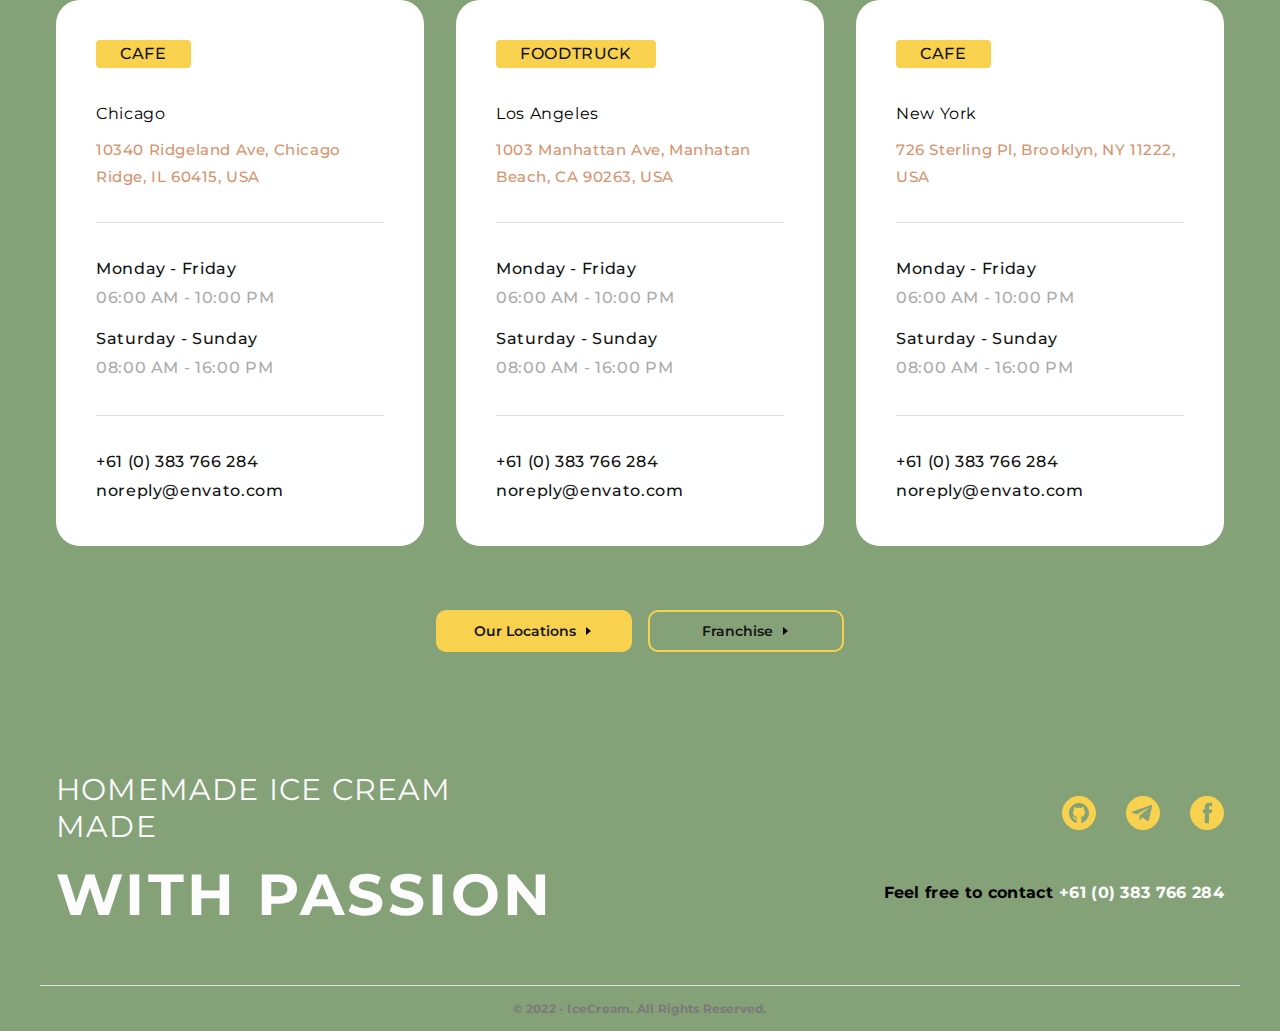
==== commit e47c8c77: "2" ====
--- a/index.html
+++ b/index.html
@@ -40,7 +40,7 @@
               <p class="shop__days">Monday - Friday</p>
               <p class="shop__time">06:00 AM - 10:00 PM</p>
             </div>
-            <div class="shop__weekends">
+            <div class="shop__weekdays shop__weekends">
               <p class="shop__days">Saturday - Sunday</p>
               <p class="shop__time">08:00 AM - 16:00 PM</p>
             </div>
@@ -63,7 +63,7 @@
               <p class="shop__days">Monday - Friday</p>
               <p class="shop__time">06:00 AM - 10:00 PM</p>
             </div>
-            <div class="shop__weekends">
+            <div class="shop__weekdays shop__weekends">
               <p class="shop__days">Saturday - Sunday</p>
               <p class="shop__time">08:00 AM - 16:00 PM</p>
             </div>
@@ -86,7 +86,7 @@
               <p class="shop__days">Monday - Friday</p>
               <p class="shop__time">06:00 AM - 10:00 PM</p>
             </div>
-            <div class="shop__weekends">
+            <div class="shop__weekdays shop__weekends">
               <p class="shop__days">Saturday - Sunday</p>
               <p class="shop__time">08:00 AM - 16:00 PM</p>
             </div>
@@ -97,13 +97,14 @@
       </li>
     </ul>
     <div class="contacts__btn-cover">
-       <button data-locations-modal-open="" class="contacts-button contacts-button--color"> <span
-            class="contacts__btn-text">Our Locations</span> <svg class="contacts__icon" width="12" height="12">
-            <use href="./images/symbol-defs-contacts.svg#Frame-41"></use>
+       <button type="button" class="contacts-button contacts-button--color" data-modal-map-open> <span
+             class="contacts__btn-text">Our Locations</span>
+              <svg class="contacts__icon" width="12" height="12">
+            <use href="./images/symbol-defs-contacts.svg#Frame-45"></use> 
           </svg> </button> 
-      <button data-franchise-modal-open="" class="contacts-button contacts-button--border"> <span
+      <button type="button" class="contacts-button contacts-button--border" data-modal-open> <span
             class="contacts__btn-text">Franchise</span> <svg class="contacts__icon" width="12" height="12">
-            <use href="./images/symbol-defs-contacts.svg#Frame-41"></use>
+            <use href="./images/symbol-defs-contacts.svg#Frame-45"></use>
           </svg> </button> 
         </div>
   </div>
@@ -114,16 +115,16 @@
         class="page-footer__title-second">with passion</span> </p>
     <div class="page-footer__contacts">
       <ul class="socials">
-        <li class="socials__item"> <a class="link socials__link" href="" target="_blank" aria-label="github"> <svg
-              class="icon page-footer__icon" width="20" height="20">
+        <li class="socials__item" > <a class="link socials__link" href=""  aria-label="github"> <svg
+              class="icon page-footer__icon"   >
               <use href="./images/symbol-defs-contacts.svg#github"></use>
             </svg> </a> </li>
-        <li class="socials__item"> <a class="link socials__link" href="" target="_blank" aria-label="telegram"> <svg
-              class="icon page-footer__icon" width="20" height="20">
+        <li class="socials__item"> <a class="link socials__link" href=""  aria-label="telegram"> <svg
+              class="icon page-footer__icon" >
               <use href="./images/symbol-defs-contacts.svg#telegram"></use>
             </svg> </a> </li>
-        <li class="socials__item"> <a class="link socials__link" href="" target="_blank" aria-label="facebook"> <svg
-              class="icon page-footer__icon" width="20" height="20">
+        <li class="socials__item"> <a class="link socials__link" href=""  aria-label="facebook"> <svg
+              class="icon page-footer__icon" >
               <use href="./images/symbol-defs-contacts.svg#facebook"></use>
             </svg> </a> </li>
       </ul>
@@ -138,4 +139,51 @@
   </div>
 </footer>
 </body>
+<div class="backdrop is-hidden" data-modal>
+  <div class="modal">
+    <form class="form">
+      <div class="form-text__cover">
+      <p class="form__text">Thank you for your interest in owning an Ice Cream shop</p>
+      </div>
+      <p class="form__subtext">Due to the overwhelming volume of franchise requests we are not accepting new franchisee applications at this time. Once
+      the application process resumes, we will contact you for further information. Please fill out the contact information
+      below and we will reach out for additional information. We appreciate your patience.</p>
+      <div class="input__cover">
+      <input class="form__input" type="text" name="user-name"  placeholder="Name"/>
+      <input class="form__input" type="tel" name="tel"  placeholder="Phone"/>
+      <input class="form__input" type="email" name="email" placeholder="Email"/>
+     <textarea class="form__input form__input-comment" name="comment" id="comment" rows="10" placeholder="Comment"></textarea>
+      </div>
+     <button class="submit" type="submit">Submit</button>
+      </form>
+       <button class="close" data-modal-close>
+      <svg class="close__image">
+        <use href="./images/symbol-defs.svg#close"></use>
+      </svg>
+    </button>
+  </div>
+</div>
+<div class="backdrop is-hidden" data-modal-map>
+  <div class="modal-map">
+    
+  
+        <p class="map__text">Our Locations</p>
+    <div class="google-map__cover">
+        <iframe
+          src="https://www.google.com/maps/embed?pb=!1m18!1m12!1m3!1d6677.368016124134!2d-73.94538420587185!3d40.67832827796019!2m3!1f0!2f0!3f0!3m2!1i1024!2i768!4f13.1!3m3!1m2!1s0x89c24416947c2109%3A0x82765c7404007886!2sBrooklyn%2C%20New%20York%2C%20USA!5e0!3m2!1sde!2sua!4v1665366472443!5m2!1sde!2sua"
+          width="448" height="260" style="border:0;" allowfullscreen="" loading="lazy"
+          referrerpolicy="no-referrer-when-downgrade"></iframe>
+      </div>
+      <button class="submit" type="submit">Open map</button>
+    </form>
+    <button class="close" data-modal-map-close>
+      <svg class="close__image">
+        <use href="./images/symbol-defs.svg#close"></use>
+      </svg>
+    </button>
+  </div>
+</div>
+<script src="./js/modal.js"></script>
+<script src="./js/modal-map.js"></script>
+
 </html>
--- a/css/main.min.css
+++ b/css/main.min.css
@@ -1 +1 @@
-@import'~node_modules/modern-normalize/modern-normalize.css';.visually-hidden{position:absolute;white-space:nowrap;width:1px;height:1px;overflow:hidden;border:0;padding:0;clip:rect(0 0 0 0);clip-path:inset(50%);margin:-1px}img{display:block;max-width:100%;height:auto}a:hover,button:hover{cursor:pointer}p{margin:0;padding:0}body{background-color:#fcfcfc;font-family:"Montserrat",sans-serif;font-size:16px;line-height:176%;letter-spacing:.04em;font-style:normal;margin:0}.container{width:100%;padding-left:20px;padding-right:20px;margin:0 auto}@media screen and (min-width: 320px){.container{width:320px}}@media screen and (min-width: 768px){.container{width:768px;padding-left:32px;padding-right:32px}}@media screen and (min-width: 1200px){.container{width:1200px;padding-left:16px;padding-right:16px}}h1,h2,h3,h4,h5,h6,p,ul{margin:0;padding:0}ul{text-decoration:none;padding-left:0;list-style:none}a{text-decoration:none;font-style:normal}html{box-sizing:border-box}*,*::after,*::before{box-sizing:inherit}.section{padding-bottom:19.5px;background-color:#84a178}@media screen and (min-width: 768px){.section{padding-bottom:20px}}@media screen and (min-width: 1200px){.section{padding-bottom:60px}}.contacts__list{display:flex;gap:32px;margin-bottom:64px}.contacts__shop{padding:40px;background-color:#fff;width:368px;border-radius:24px}.shop__type{margin-bottom:32px;height:28px;width:max-content;letter-spacing:.04em;text-transform:uppercase;color:#131313;background-color:#f8d24e;border-radius:4px;justify-content:center;align-items:center;padding:0 24px;font-weight:500;line-height:1.8;display:flex}.shop__location{margin-bottom:8px}.shop__link{display:block;color:#d6936d;margin-bottom:32px;font-family:"Montserrat";font-style:normal;font-weight:500;font-size:15px;line-height:1.81;letter-spacing:.04em;color:#d6936d}.shop__content--after::after{content:"";margin-bottom:32px;height:1px;width:100%;background-color:#e1e1e1;display:block}.shop__weekdays{margin-bottom:12px}.shop__weekends{margin-bottom:32px}.shop__days{color:#131313;line-height:1.81;font-weight:500}.shop__time{color:#ababab;line-height:1.81;font-weight:500}.shop__contact{color:#131313;line-height:1.81;font-weight:500}.contacts__btn-cover{display:flex;align-items:center;justify-content:center;gap:16px}.contacts-button{width:196px;height:42px;gap:6px;display:flex;align-items:center;justify-content:center;border:0;border-radius:10px}.contacts-button--color{background-color:#f8d24e}.contacts-button--border{border:2px solid #f8d24e;background-color:#84a178}.contacts__btn-text{font-family:"Montserrat";font-style:normal;font-weight:600;font-size:14px;line-height:18px;color:#131313}.contacts__icon{width:12px;height:12px}.page-footer{padding-top:19.5px;padding-bottom:62px;background-color:#84a178}@media screen and (min-width: 768px){.page-footer{padding-top:20px;padding-bottom:13px}}@media screen and (min-width: 1200px){.page-footer{padding-top:60px;padding-bottom:11px}}.page-footer__container{display:flex;margin-bottom:54px;justify-content:space-between;align-items:center}.page-footer__label{text-transform:uppercase;width:504px;color:#fcfcfc;justify-content:space-between;align-items:center}.page-footer__title-first{font-weight:400;font-size:30px;line-height:1.23;letter-spacing:.04em}.page-footer__title-second{display:block;font-weight:700;font-size:58px;line-height:1.22;letter-spacing:.06em;height:71px;margin-top:14px}.address{display:flex}.address__appeal{margin-right:6px;font-family:"Montserrat";font-style:normal;font-weight:700;font-size:16px;line-height:1.81%;letter-spacing:.02em}.address__tel{font-family:"Montserrat";font-style:normal;font-weight:700;font-size:16px;line-height:1.81%;letter-spacing:.02em;color:#fcfcfc}.under-footer{padding-top:12px;border-top:1px solid #e1e1e1}.page-footer__copyright{text-align:center;font-family:"Montserrat";font-style:normal;font-weight:700;font-size:12px;line-height:1.83;letter-spacing:.02em;color:#7a7a7a}.socials{justify-content:flex-end;align-items:center;margin-bottom:40px;display:flex;gap:30px}.page-footer__icon{width:34px;height:34px;fill:#84a178}.page-footer__icon:hover,.page-footer__icon:focus{fill:#fff}/*# sourceMappingURL=main.min.css.map */+@import'~node_modules/modern-normalize/modern-normalize.css';.visually-hidden{position:absolute;white-space:nowrap;width:1px;height:1px;overflow:hidden;border:0;padding:0;clip:rect(0 0 0 0);clip-path:inset(50%);margin:-1px}img{display:block;max-width:100%;height:auto}a:hover,button:hover{cursor:pointer}p{margin:0;padding:0}body{background-color:#fcfcfc;font-family:"Montserrat",sans-serif;font-size:16px;line-height:176%;letter-spacing:.04em;font-style:normal;margin:0}.container{width:100%;padding-left:20px;padding-right:20px;margin:0 auto}@media screen and (min-width: 320px){.container{width:320px}}@media screen and (min-width: 768px){.container{width:768px;padding-left:32px;padding-right:32px}}@media screen and (min-width: 1200px){.container{width:1200px;padding-left:16px;padding-right:16px}}h1,h2,h3,h4,h5,h6,p,ul{margin:0;padding:0}ul{text-decoration:none;padding-left:0;list-style:none}a{text-decoration:none;font-style:normal}html{box-sizing:border-box}*,*::after,*::before{box-sizing:inherit}.contacts{padding-bottom:19.5px;background-color:#84a178}@media screen and (min-width: 768px){.contacts{padding-bottom:20px}}@media screen and (min-width: 1200px){.contacts{padding-bottom:60px}}.contacts__list{margin-bottom:32px}@media screen and (min-width: 768px){.contacts__list{display:flex;gap:16px;margin-bottom:60px}}@media screen and (min-width: 1200px){.contacts__list{gap:32px;margin-bottom:64px}}@media screen and (max-width: 767px){.contacts__shop{margin-bottom:19px;background-color:#fff;padding:40px 32px;width:280px;border-radius:24px}.contacts__shop:last-child{margin-bottom:0}}@media screen and (min-width: 768px){.contacts__shop{padding:40px 24px;width:224px;background-color:#fff;border-radius:24px}}@media screen and (min-width: 1200px){.contacts__shop{padding:40px;width:368px}}.shop__type{margin-bottom:32px;height:28px;width:max-content;letter-spacing:.04em;text-transform:uppercase;color:#131313;background-color:#f8d24e;border-radius:4px;justify-content:center;align-items:center;padding:0 24px;font-weight:500;line-height:1.8;display:flex}.shop__location{margin-bottom:8px}@media screen and (min-width: 768px)and (max-width: 1199px){.shop__location{margin-bottom:12px}}.shop__link{margin-bottom:24px;font-family:"Montserrat";font-weight:500;display:block;color:#d6936d;font-size:12px;line-height:1.83;letter-spacing:.04em;color:#d6936d}.shop__link:hover{text-decoration:underline}@media screen and (min-width: 768px){.shop__link{font-size:14px;line-height:1.81;margin-bottom:32px}}@media screen and (min-width: 1200px){.shop__link{font-size:15px}}.shop__content--after::after{content:"";height:1px;width:100%;background-color:#e1e1e1;display:block;margin-bottom:24px}@media screen and (min-width: 768px){.shop__content--after::after{margin-bottom:32px}}.shop__weekdays{color:#131313;margin-bottom:8px;font-weight:500;font-size:12px}@media screen and (min-width: 768px){.shop__weekdays{margin-bottom:12px;line-height:1.81;font-size:14px}}@media screen and (min-width: 1200px){.shop__weekdays{font-size:16px}}.shop__weekends{margin-bottom:24px}@media screen and (min-width: 768px){.shop__weekends{margin-bottom:32px}}.shop__time{color:#ababab}.shop__contact{color:#131313;font-weight:500;font-size:12px}@media screen and (min-width: 768px){.shop__contact{line-height:1.81;font-size:14px}}@media screen and (min-width: 1200px){.shop__contact{font-size:16px}}@media screen and (min-width: 768px){.contacts__btn-cover{display:flex;align-items:center;justify-content:center;gap:16px}}.contacts-button{width:196px;height:42px;gap:6px;display:flex;align-items:center;justify-content:center;border:0;border-radius:10px}@media screen and (max-width: 767px){.contacts-button{margin-left:auto;margin-right:auto}}.contacts-button--color{background-color:#f8d24e}@media screen and (max-width: 767px){.contacts-button--color{margin-bottom:16px}}.contacts-button--border{border:2px solid #f8d24e;background-color:#84a178}.contacts__btn-text{font-family:"Montserrat";font-style:normal;font-weight:600;font-size:14px;line-height:18px;color:#131313}.contacts__icon{width:12px;height:12px}.modal{width:100%;margin-left:auto;margin-right:auto;transform:scaleX(1);transition:transform 250ms cubic-bezier(0.4, 0, 0.2, 1);background-color:#fff;border-radius:10px;border:2px solid #f8d24e}@media screen and (min-width: 480px){.modal{width:450px;height:609px}}@media screen and (min-width: 768px)and (min-height: 609px){.modal{position:absolute;top:50%;left:50%;transform:translate(-50%, -50%)}}@media screen and (min-width: 1200px){.modal{width:568px;height:668px}}.close{position:absolute;display:flex;align-items:center;justify-content:center;top:8px;right:8px;width:30px;height:30px;background-color:#fff;border-radius:50%;border:none;padding:0;cursor:pointer}.close:hover .close__image{fill:#2196f3}.close__image{transition-property:fill;transition-duration:250ms;transition-timing-function:cubic-bezier(0.4, 0, 0.2, 1);max-width:18px;max-height:18px}.form{padding:32px 42px}.form__text{margin-left:auto;margin-right:auto;padding-bottom:24px;width:322px;font-family:"Seymour One";font-style:normal;font-weight:400;font-size:20px;line-height:1.4;text-align:center;color:#131313}.form__subtext{margin-bottom:32px;font-family:"Montserrat";font-style:normal;font-weight:400;font-size:16px;line-height:1.37;color:#131313}.form__field{display:flex;flex-direction:column;margin-top:10px}.form__field:first-child{margin-top:0}.policy-check{margin-top:20px;margin-bottom:30px}.input__cover{width:368px;margin-left:auto;margin-right:auto}.form__input{display:flex;align-items:center;justify-content:center;margin-bottom:16px;border:1px solid #84a178;border-radius:10px;height:42px;width:100%;padding-left:16px;transition-property:border-color;transition-duration:250ms;transition-timing-function:cubic-bezier(0.4, 0, 0.2, 1);background:rgba(248,210,78,.1)}.form__input:focus{outline:none !important;border:1px solid #2196f3}.form__input::placeholder{color:#131313;font-family:"Montserrat";font-style:normal;font-weight:400;font-size:14px;line-height:1.42}.form__input-comment{padding-top:11px;resize:none;height:84px}@media screen and (max-width: 1199px){.qwer{font-size:12px}}.form__policy-link{font-size:12px;margin-left:3px;color:#2196f3}.submit{margin-top:32px;padding:12px 34px;margin-left:auto;margin-right:auto;font-family:"Montserrat";font-weight:600;font-size:14px;line-height:1.21;background-color:#f8d24e;border-radius:10px;border:none;display:flex;align-items:center;text-align:center;letter-spacing:.06em;color:#131313;cursor:pointer}.backdrop{position:fixed;top:0;left:0;width:100%;height:100%;opacity:1;overflow-y:scroll;background-color:rgba(0,0,0,.2);transition:opacity 250ms cubic-bezier(0.4, 0, 0.2, 1)}@media screen and (max-width: 767px){.backdrop{padding:93px 15px}}.is-hidden{opacity:0;pointer-events:none;visibility:hidden}.is-hidden.modal{transform:translate(-50%, -50%) scale(0.4)}.modal-map{padding:32px 60px;width:100%;margin-left:auto;margin-right:auto;transform:scaleX(1);transition:transform 250ms cubic-bezier(0.4, 0, 0.2, 1);background-color:#fff;border-radius:10px;border:2px solid #f8d24e}@media screen and (min-width: 480px){.modal-map{width:450px;height:458px}}@media screen and (min-width: 768px)and (min-height: 609px){.modal-map{position:absolute;top:50%;left:50%;transform:translate(-50%, -50%)}}@media screen and (min-width: 1200px){.modal-map{width:568px;height:478px}}.map__text{margin-bottom:32px;text-align:center;font-family:"Seymour One";font-style:normal;font-weight:400;font-size:20px;line-height:1.4;color:#131313}.google-map__cover{border-radius:10px;overflow:hidden}.close{position:absolute;display:flex;align-items:center;justify-content:center;top:8px;right:8px;width:30px;height:30px;background-color:#fff;border-radius:50%;border:none;padding:0;cursor:pointer}.close:hover .close__image{fill:#2196f3}.close__image{transition-property:fill;transition-duration:250ms;transition-timing-function:cubic-bezier(0.4, 0, 0.2, 1);max-width:18px;max-height:18px}.page-footer{padding-top:19.5px;padding-bottom:62px;background-color:#84a178}@media screen and (min-width: 768px){.page-footer{padding-top:20px;padding-bottom:13px}}@media screen and (min-width: 1200px){.page-footer{padding-top:60px;padding-bottom:11px}}.page-footer__container{margin-bottom:40px}@media screen and (min-width: 768px){.page-footer__container{display:flex;margin-bottom:32px;justify-content:space-between;align-items:center}}@media screen and (min-width: 1200px){.page-footer__container{margin-bottom:54px}}.page-footer__label{text-transform:uppercase;color:#fcfcfc}@media screen and (max-width: 767px){.page-footer__label{margin-bottom:42px}}@media screen and (min-width: 768px){.page-footer__label{justify-content:space-between;align-items:center;width:353px}}@media screen and (min-width: 1200px){.page-footer__label{width:504px}}.page-footer__title-first{line-height:1.2;font-weight:700;font-size:18px;letter-spacing:.04em}@media screen and (min-width: 768px){.page-footer__title-first{font-size:26px}}@media screen and (min-width: 1200px){.page-footer__title-first{font-weight:400;font-size:30px}}.page-footer__title-second{display:block;font-weight:700;font-size:34px;letter-spacing:.04em;line-height:1.2;margin-top:16px}@media screen and (min-width: 768px){.page-footer__title-second{letter-spacing:.06em;font-size:48px;margin-top:9px;line-height:1.22}}@media screen and (min-width: 1200px){.page-footer__title-second{font-size:58px;letter-spacing:.06em;height:71px;margin-top:14px}}.address{justify-content:flex-end;display:flex;font-family:"Montserrat";font-style:normal;line-height:1.81;font-weight:700;font-size:12px;letter-spacing:.02em}@media screen and (min-width: 768px){.address{font-size:14px}}@media screen and (min-width: 1200px){.address{font-size:16px}}.address__appeal{margin-right:6px}.address__tel{color:#fcfcfc}.under-footer{border-top:1px solid #e1e1e1;padding-top:16px}@media screen and (min-width: 768px){.under-footer{padding-top:14px}}@media screen and (min-width: 1200px){.under-footer{padding-top:12px}}.page-footer__copyright{text-align:center;font-family:"Montserrat";font-style:normal;font-weight:700;font-size:14px;line-height:1.5;letter-spacing:.02em;color:#7a7a7a}@media screen and (max-width: 767px){.page-footer__copyright{max-width:155px;margin-left:auto;margin-right:auto}}@media screen and (min-width: 768px){.page-footer__copyright{line-height:1.85}}@media screen and (min-width: 1200px){.page-footer__copyright{font-size:12px;line-height:1.83}}.socials{margin-bottom:36px;display:flex;gap:30px;justify-content:flex-end}@media screen and (min-width: 768px){.socials{margin-bottom:40px}}.page-footer__icon{width:34px;height:34px;fill:#84a178}.page-footer__icon:hover{width:30px;height:30px;fill:#fff}.page-footer__icon:focus{width:50px;height:59px;fill:#fff}/*# sourceMappingURL=main.min.css.map */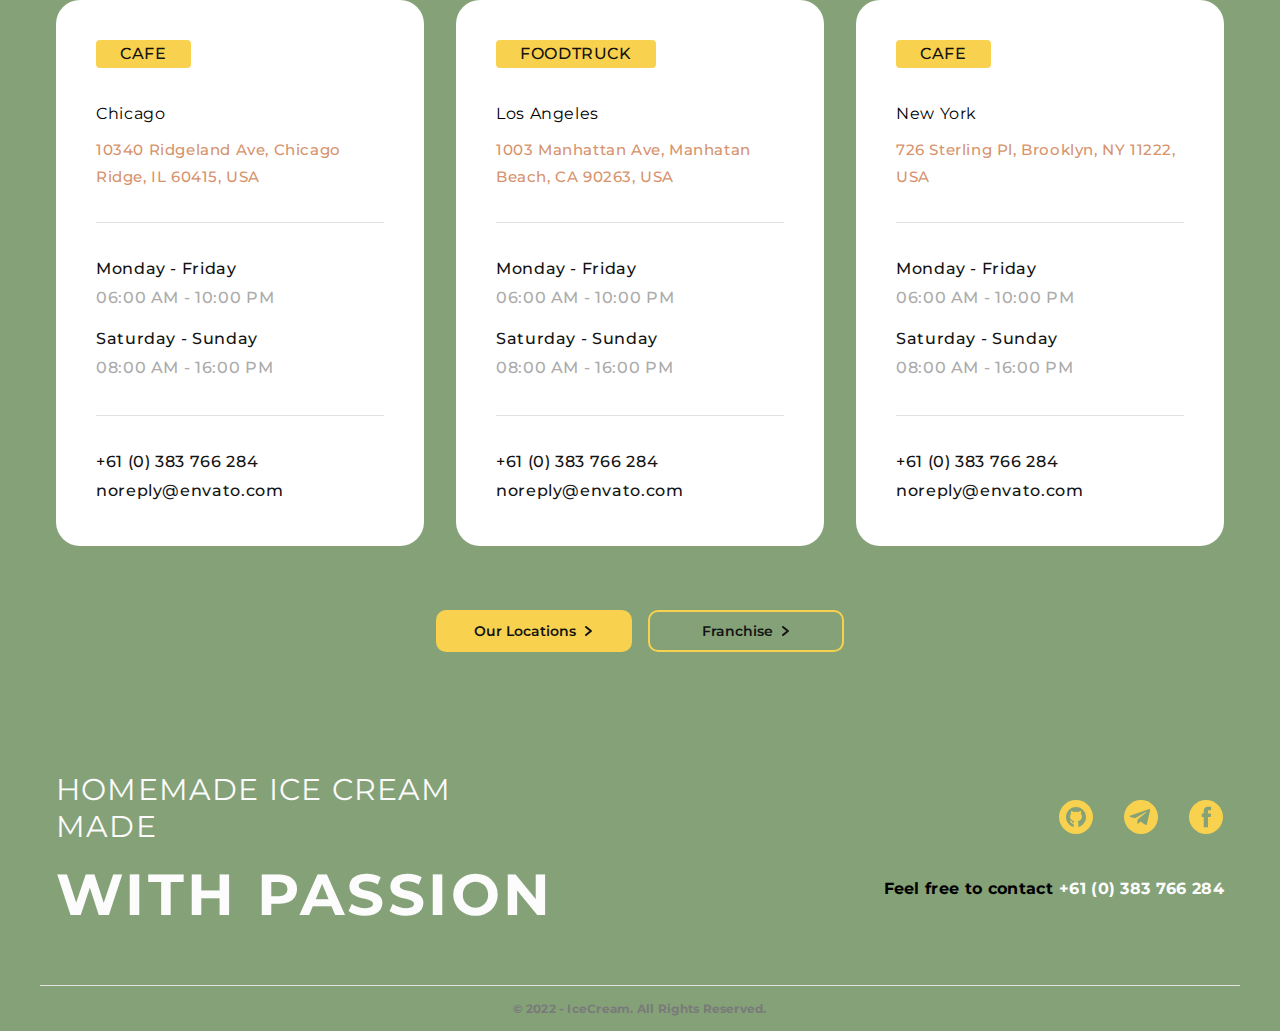
==== commit 58dba2f9: "5" ====
--- a/index.html
+++ b/index.html
@@ -23,6 +23,7 @@
 </head>
 <body>
 <section class=" section contacts" id="contacts">
+ 
   <div class="container">
     <h2 class="contacts__title visually-hidden">contacts</h2>
     <ul class="contacts__list">
@@ -99,13 +100,14 @@
     <div class="contacts__btn-cover">
        <button type="button" class="contacts-button contacts-button--color" data-modal-map-open> <span
              class="contacts__btn-text">Our Locations</span>
-              <svg class="contacts__icon" width="12" height="12">
+             <svg class="contacts__icon" width="12" height="12">
             <use href="./images/symbol-defs-contacts.svg#Frame-45"></use> 
-          </svg> </button> 
+          </svg>
+         </button> 
       <button type="button" class="contacts-button contacts-button--border" data-modal-open> <span
             class="contacts__btn-text">Franchise</span> <svg class="contacts__icon" width="12" height="12">
             <use href="./images/symbol-defs-contacts.svg#Frame-45"></use>
-          </svg> </button> 
+          </svg> </button>
         </div>
   </div>
 </section>
@@ -138,9 +140,10 @@
     <p class=" conteiner page-footer__copyright"> © 2022 - IceCream. All Rights Reserved. </p>
   </div>
 </footer>
+
 </body>
 <div class="backdrop is-hidden" data-modal>
-  <div class="modal">
+  <div class="modal ">
     <form class="form">
       <div class="form-text__cover">
       <p class="form__text">Thank you for your interest in owning an Ice Cream shop</p>
@@ -169,12 +172,18 @@
   
         <p class="map__text">Our Locations</p>
     <div class="google-map__cover">
-        <iframe
+        <iframe class="google-map__big"
           src="https://www.google.com/maps/embed?pb=!1m18!1m12!1m3!1d6677.368016124134!2d-73.94538420587185!3d40.67832827796019!2m3!1f0!2f0!3f0!3m2!1i1024!2i768!4f13.1!3m3!1m2!1s0x89c24416947c2109%3A0x82765c7404007886!2sBrooklyn%2C%20New%20York%2C%20USA!5e0!3m2!1sde!2sua!4v1665366472443!5m2!1sde!2sua"
           width="448" height="260" style="border:0;" allowfullscreen="" loading="lazy"
           referrerpolicy="no-referrer-when-downgrade"></iframe>
       </div>
-      <button class="submit" type="submit">Open map</button>
+      <div class="google-map__cover--size">
+      <iframe class="google-map__small"
+        src="https://www.google.com/maps/embed?pb=!1m18!1m12!1m3!1d6677.368016124134!2d-73.94538420587185!3d40.67832827796019!2m3!1f0!2f0!3f0!3m2!1i1024!2i768!4f13.1!3m3!1m2!1s0x89c24416947c2109%3A0x82765c7404007886!2sBrooklyn%2C%20New%20York%2C%20USA!5e0!3m2!1sde!2sua!4v1665366472443!5m2!1sde!2sua"
+        width="224" height="200" style="border:0;" allowfullscreen="" loading="lazy"
+        referrerpolicy="no-referrer-when-downgrade"></iframe>
+      </div>
+        <a href="https://goo.gl/maps/FYwcBPDQmrhRuqtB9" class="submit submit__link" >Open map</a>
     </form>
     <button class="close" data-modal-map-close>
       <svg class="close__image">
--- a/css/main.min.css
+++ b/css/main.min.css
@@ -1 +1 @@
-@import'~node_modules/modern-normalize/modern-normalize.css';.visually-hidden{position:absolute;white-space:nowrap;width:1px;height:1px;overflow:hidden;border:0;padding:0;clip:rect(0 0 0 0);clip-path:inset(50%);margin:-1px}img{display:block;max-width:100%;height:auto}a:hover,button:hover{cursor:pointer}p{margin:0;padding:0}body{background-color:#fcfcfc;font-family:"Montserrat",sans-serif;font-size:16px;line-height:176%;letter-spacing:.04em;font-style:normal;margin:0}.container{width:100%;padding-left:20px;padding-right:20px;margin:0 auto}@media screen and (min-width: 320px){.container{width:320px}}@media screen and (min-width: 768px){.container{width:768px;padding-left:32px;padding-right:32px}}@media screen and (min-width: 1200px){.container{width:1200px;padding-left:16px;padding-right:16px}}h1,h2,h3,h4,h5,h6,p,ul{margin:0;padding:0}ul{text-decoration:none;padding-left:0;list-style:none}a{text-decoration:none;font-style:normal}html{box-sizing:border-box}*,*::after,*::before{box-sizing:inherit}.contacts{padding-bottom:19.5px;background-color:#84a178}@media screen and (min-width: 768px){.contacts{padding-bottom:20px}}@media screen and (min-width: 1200px){.contacts{padding-bottom:60px}}.contacts__list{margin-bottom:32px}@media screen and (min-width: 768px){.contacts__list{display:flex;gap:16px;margin-bottom:60px}}@media screen and (min-width: 1200px){.contacts__list{gap:32px;margin-bottom:64px}}@media screen and (max-width: 767px){.contacts__shop{margin-bottom:19px;background-color:#fff;padding:40px 32px;width:280px;border-radius:24px}.contacts__shop:last-child{margin-bottom:0}}@media screen and (min-width: 768px){.contacts__shop{padding:40px 24px;width:224px;background-color:#fff;border-radius:24px}}@media screen and (min-width: 1200px){.contacts__shop{padding:40px;width:368px}}.shop__type{margin-bottom:32px;height:28px;width:max-content;letter-spacing:.04em;text-transform:uppercase;color:#131313;background-color:#f8d24e;border-radius:4px;justify-content:center;align-items:center;padding:0 24px;font-weight:500;line-height:1.8;display:flex}.shop__location{margin-bottom:8px}@media screen and (min-width: 768px)and (max-width: 1199px){.shop__location{margin-bottom:12px}}.shop__link{margin-bottom:24px;font-family:"Montserrat";font-weight:500;display:block;color:#d6936d;font-size:12px;line-height:1.83;letter-spacing:.04em;color:#d6936d}.shop__link:hover{text-decoration:underline}@media screen and (min-width: 768px){.shop__link{font-size:14px;line-height:1.81;margin-bottom:32px}}@media screen and (min-width: 1200px){.shop__link{font-size:15px}}.shop__content--after::after{content:"";height:1px;width:100%;background-color:#e1e1e1;display:block;margin-bottom:24px}@media screen and (min-width: 768px){.shop__content--after::after{margin-bottom:32px}}.shop__weekdays{color:#131313;margin-bottom:8px;font-weight:500;font-size:12px}@media screen and (min-width: 768px){.shop__weekdays{margin-bottom:12px;line-height:1.81;font-size:14px}}@media screen and (min-width: 1200px){.shop__weekdays{font-size:16px}}.shop__weekends{margin-bottom:24px}@media screen and (min-width: 768px){.shop__weekends{margin-bottom:32px}}.shop__time{color:#ababab}.shop__contact{color:#131313;font-weight:500;font-size:12px}@media screen and (min-width: 768px){.shop__contact{line-height:1.81;font-size:14px}}@media screen and (min-width: 1200px){.shop__contact{font-size:16px}}@media screen and (min-width: 768px){.contacts__btn-cover{display:flex;align-items:center;justify-content:center;gap:16px}}.contacts-button{width:196px;height:42px;gap:6px;display:flex;align-items:center;justify-content:center;border:0;border-radius:10px}@media screen and (max-width: 767px){.contacts-button{margin-left:auto;margin-right:auto}}.contacts-button--color{background-color:#f8d24e}@media screen and (max-width: 767px){.contacts-button--color{margin-bottom:16px}}.contacts-button--border{border:2px solid #f8d24e;background-color:#84a178}.contacts__btn-text{font-family:"Montserrat";font-style:normal;font-weight:600;font-size:14px;line-height:18px;color:#131313}.contacts__icon{width:12px;height:12px}.modal{width:100%;margin-left:auto;margin-right:auto;transform:scaleX(1);transition:transform 250ms cubic-bezier(0.4, 0, 0.2, 1);background-color:#fff;border-radius:10px;border:2px solid #f8d24e}@media screen and (min-width: 480px){.modal{width:450px;height:609px}}@media screen and (min-width: 768px)and (min-height: 609px){.modal{position:absolute;top:50%;left:50%;transform:translate(-50%, -50%)}}@media screen and (min-width: 1200px){.modal{width:568px;height:668px}}.close{position:absolute;display:flex;align-items:center;justify-content:center;top:8px;right:8px;width:30px;height:30px;background-color:#fff;border-radius:50%;border:none;padding:0;cursor:pointer}.close:hover .close__image{fill:#2196f3}.close__image{transition-property:fill;transition-duration:250ms;transition-timing-function:cubic-bezier(0.4, 0, 0.2, 1);max-width:18px;max-height:18px}.form{padding:32px 42px}.form__text{margin-left:auto;margin-right:auto;padding-bottom:24px;width:322px;font-family:"Seymour One";font-style:normal;font-weight:400;font-size:20px;line-height:1.4;text-align:center;color:#131313}.form__subtext{margin-bottom:32px;font-family:"Montserrat";font-style:normal;font-weight:400;font-size:16px;line-height:1.37;color:#131313}.form__field{display:flex;flex-direction:column;margin-top:10px}.form__field:first-child{margin-top:0}.policy-check{margin-top:20px;margin-bottom:30px}.input__cover{width:368px;margin-left:auto;margin-right:auto}.form__input{display:flex;align-items:center;justify-content:center;margin-bottom:16px;border:1px solid #84a178;border-radius:10px;height:42px;width:100%;padding-left:16px;transition-property:border-color;transition-duration:250ms;transition-timing-function:cubic-bezier(0.4, 0, 0.2, 1);background:rgba(248,210,78,.1)}.form__input:focus{outline:none !important;border:1px solid #2196f3}.form__input::placeholder{color:#131313;font-family:"Montserrat";font-style:normal;font-weight:400;font-size:14px;line-height:1.42}.form__input-comment{padding-top:11px;resize:none;height:84px}@media screen and (max-width: 1199px){.qwer{font-size:12px}}.form__policy-link{font-size:12px;margin-left:3px;color:#2196f3}.submit{margin-top:32px;padding:12px 34px;margin-left:auto;margin-right:auto;font-family:"Montserrat";font-weight:600;font-size:14px;line-height:1.21;background-color:#f8d24e;border-radius:10px;border:none;display:flex;align-items:center;text-align:center;letter-spacing:.06em;color:#131313;cursor:pointer}.backdrop{position:fixed;top:0;left:0;width:100%;height:100%;opacity:1;overflow-y:scroll;background-color:rgba(0,0,0,.2);transition:opacity 250ms cubic-bezier(0.4, 0, 0.2, 1)}@media screen and (max-width: 767px){.backdrop{padding:93px 15px}}.is-hidden{opacity:0;pointer-events:none;visibility:hidden}.is-hidden.modal{transform:translate(-50%, -50%) scale(0.4)}.modal-map{padding:32px 60px;width:100%;margin-left:auto;margin-right:auto;transform:scaleX(1);transition:transform 250ms cubic-bezier(0.4, 0, 0.2, 1);background-color:#fff;border-radius:10px;border:2px solid #f8d24e}@media screen and (min-width: 480px){.modal-map{width:450px;height:458px}}@media screen and (min-width: 768px)and (min-height: 609px){.modal-map{position:absolute;top:50%;left:50%;transform:translate(-50%, -50%)}}@media screen and (min-width: 1200px){.modal-map{width:568px;height:478px}}.map__text{margin-bottom:32px;text-align:center;font-family:"Seymour One";font-style:normal;font-weight:400;font-size:20px;line-height:1.4;color:#131313}.google-map__cover{border-radius:10px;overflow:hidden}.close{position:absolute;display:flex;align-items:center;justify-content:center;top:8px;right:8px;width:30px;height:30px;background-color:#fff;border-radius:50%;border:none;padding:0;cursor:pointer}.close:hover .close__image{fill:#2196f3}.close__image{transition-property:fill;transition-duration:250ms;transition-timing-function:cubic-bezier(0.4, 0, 0.2, 1);max-width:18px;max-height:18px}.page-footer{padding-top:19.5px;padding-bottom:62px;background-color:#84a178}@media screen and (min-width: 768px){.page-footer{padding-top:20px;padding-bottom:13px}}@media screen and (min-width: 1200px){.page-footer{padding-top:60px;padding-bottom:11px}}.page-footer__container{margin-bottom:40px}@media screen and (min-width: 768px){.page-footer__container{display:flex;margin-bottom:32px;justify-content:space-between;align-items:center}}@media screen and (min-width: 1200px){.page-footer__container{margin-bottom:54px}}.page-footer__label{text-transform:uppercase;color:#fcfcfc}@media screen and (max-width: 767px){.page-footer__label{margin-bottom:42px}}@media screen and (min-width: 768px){.page-footer__label{justify-content:space-between;align-items:center;width:353px}}@media screen and (min-width: 1200px){.page-footer__label{width:504px}}.page-footer__title-first{line-height:1.2;font-weight:700;font-size:18px;letter-spacing:.04em}@media screen and (min-width: 768px){.page-footer__title-first{font-size:26px}}@media screen and (min-width: 1200px){.page-footer__title-first{font-weight:400;font-size:30px}}.page-footer__title-second{display:block;font-weight:700;font-size:34px;letter-spacing:.04em;line-height:1.2;margin-top:16px}@media screen and (min-width: 768px){.page-footer__title-second{letter-spacing:.06em;font-size:48px;margin-top:9px;line-height:1.22}}@media screen and (min-width: 1200px){.page-footer__title-second{font-size:58px;letter-spacing:.06em;height:71px;margin-top:14px}}.address{justify-content:flex-end;display:flex;font-family:"Montserrat";font-style:normal;line-height:1.81;font-weight:700;font-size:12px;letter-spacing:.02em}@media screen and (min-width: 768px){.address{font-size:14px}}@media screen and (min-width: 1200px){.address{font-size:16px}}.address__appeal{margin-right:6px}.address__tel{color:#fcfcfc}.under-footer{border-top:1px solid #e1e1e1;padding-top:16px}@media screen and (min-width: 768px){.under-footer{padding-top:14px}}@media screen and (min-width: 1200px){.under-footer{padding-top:12px}}.page-footer__copyright{text-align:center;font-family:"Montserrat";font-style:normal;font-weight:700;font-size:14px;line-height:1.5;letter-spacing:.02em;color:#7a7a7a}@media screen and (max-width: 767px){.page-footer__copyright{max-width:155px;margin-left:auto;margin-right:auto}}@media screen and (min-width: 768px){.page-footer__copyright{line-height:1.85}}@media screen and (min-width: 1200px){.page-footer__copyright{font-size:12px;line-height:1.83}}.socials{margin-bottom:36px;display:flex;gap:30px;justify-content:flex-end}@media screen and (min-width: 768px){.socials{margin-bottom:40px}}.page-footer__icon{width:34px;height:34px;fill:#84a178}.page-footer__icon:hover{width:30px;height:30px;fill:#fff}.page-footer__icon:focus{width:50px;height:59px;fill:#fff}/*# sourceMappingURL=main.min.css.map */+@import'~node_modules/modern-normalize/modern-normalize.css';.visually-hidden{position:absolute;white-space:nowrap;width:1px;height:1px;overflow:hidden;border:0;padding:0;clip:rect(0 0 0 0);clip-path:inset(50%);margin:-1px}img{display:block;max-width:100%;height:auto}a:hover,button:hover{cursor:pointer}p{margin:0;padding:0}body{background-color:#fcfcfc;font-family:"Montserrat",sans-serif;font-size:16px;line-height:176%;letter-spacing:.04em;font-style:normal;margin:0}.container{width:100%;padding-left:20px;padding-right:20px;margin:0 auto}@media screen and (min-width: 480px){.container{width:480px}}@media screen and (min-width: 768px){.container{width:768px;padding-left:32px;padding-right:32px}}@media screen and (min-width: 1200px){.container{width:1200px;padding-left:16px;padding-right:16px}}h1,h2,h3,h4,h5,h6,p,ul{margin:0;padding:0}ul{text-decoration:none;padding-left:0;list-style:none}a{text-decoration:none;font-style:normal}html{box-sizing:border-box}*,*::after,*::before{box-sizing:inherit}.contacts{padding-bottom:19.5px;background-color:#84a178}@media screen and (min-width: 768px){.contacts{padding-bottom:20px}}@media screen and (min-width: 1200px){.contacts{padding-bottom:60px}}.contacts__list{margin-left:auto;margin-right:auto;margin-bottom:32px}@media screen and (min-width: 768px){.contacts__list{display:flex;gap:16px;margin-bottom:60px}}@media screen and (min-width: 1200px){.contacts__list{gap:32px;margin-bottom:64px}}.contacts__shop{margin-left:auto;margin-right:auto}@media screen and (max-width: 767px){.contacts__shop{margin-bottom:19px;background-color:#fff;padding:40px 32px;width:280px;border-radius:24px}.contacts__shop:last-child{margin-bottom:0}}@media screen and (min-width: 768px){.contacts__shop{padding:40px 24px;width:224px;background-color:#fff;border-radius:24px}}@media screen and (min-width: 1200px){.contacts__shop{padding:40px;width:368px}}.shop__type{margin-bottom:32px;height:28px;width:max-content;letter-spacing:.04em;text-transform:uppercase;color:#131313;background-color:#f8d24e;border-radius:4px;justify-content:center;align-items:center;padding:0 24px;font-weight:500;line-height:1.8;display:flex}.shop__location{margin-bottom:8px}@media screen and (min-width: 768px)and (max-width: 1199px){.shop__location{margin-bottom:12px}}.shop__link{margin-bottom:24px;font-family:"Montserrat",sans-serif;font-weight:500;display:block;color:#d6936d;font-size:12px;line-height:1.83;letter-spacing:.04em;color:#d6936d}.shop__link:hover{text-decoration:underline}@media screen and (min-width: 768px){.shop__link{font-size:14px;line-height:1.81;margin-bottom:32px}}@media screen and (min-width: 1200px){.shop__link{font-size:15px}}.shop__content--after::after{content:"";height:1px;width:100%;background-color:#e1e1e1;display:block;margin-bottom:24px}@media screen and (min-width: 768px){.shop__content--after::after{margin-bottom:32px}}.shop__weekdays{color:#131313;margin-bottom:8px;font-weight:500;font-size:12px}@media screen and (min-width: 768px){.shop__weekdays{margin-bottom:12px;line-height:1.81;font-size:14px}}@media screen and (min-width: 1200px){.shop__weekdays{font-size:16px}}.shop__weekends{margin-bottom:24px}@media screen and (min-width: 768px){.shop__weekends{margin-bottom:32px}}.shop__time{color:#ababab}.shop__contact{color:#131313;font-weight:500;font-size:12px;transition:color;transition:250ms cubic-bezier(0.4, 0, 0.2, 1)}.shop__contact:hover,.shop__contact:focus{color:#f8d24e}@media screen and (min-width: 768px){.shop__contact{line-height:1.81;font-size:14px}}@media screen and (min-width: 1200px){.shop__contact{font-size:16px}}@media screen and (min-width: 768px){.contacts__btn-cover{display:flex;align-items:center;justify-content:center;gap:16px}}.contacts-button{padding:0;width:196px;height:42px;gap:6px;display:flex;align-items:center;justify-content:center;border:0;border-radius:10px;transition:border background-color;transition:250ms cubic-bezier(0.4, 0, 0.2, 1)}@media screen and (max-width: 767px){.contacts-button{margin-left:auto;margin-right:auto}}.contacts-button:focus .contacts__btn-text{color:#fcfcfc}.contacts-button:focus .contacts__icon{stroke:#fcfcfc}.contacts-button--color{background-color:#f8d24e}.contacts-button--color:hover{background-color:#0a8817}@media screen and (max-width: 767px){.contacts-button--color{margin-bottom:16px}}.contacts-button--border{border:2px solid #f8d24e;background-color:#84a178}.contacts-button--border:hover{border:2px solid #0a8817}.contacts__btn-text{font-family:"Montserrat",sans-serif;font-style:normal;font-weight:600;font-size:14px;line-height:18px;color:#131313;transition:color;transition:250ms cubic-bezier(0.4, 0, 0.2, 1)}.contacts__icon{stroke:#131313;width:12px;height:12px;transition:stroke;transition:250ms cubic-bezier(0.4, 0, 0.2, 1)}.modal{width:100%;margin-left:auto;margin-right:auto;transform:scaleX(1);transition:transform 250ms cubic-bezier(0.4, 0, 0.2, 1);position:absolute;top:50%;left:50%;transform:translate(-50%, -50%);background-color:#fff;border-radius:10px;border:2px solid #f8d24e}@media screen and (min-width: 320px){.modal{width:280px;height:674px}}@media screen and (min-width: 768px){.modal{width:568px;height:668px}}.close{position:absolute;display:flex;align-items:center;justify-content:center;top:8px;right:8px;width:30px;height:30px;background-color:#fff;border-radius:50%;border:none;padding:0;cursor:pointer}.close:hover .close__image{fill:#2196f3}.close__image{transition-property:fill;transition-duration:250ms;transition-timing-function:cubic-bezier(0.4, 0, 0.2, 1);max-width:18px;max-height:18px}.form{padding:25px}@media screen and (min-width: 768px){.form{padding:32px 42px}}.form__text{color:#131313;margin-left:auto;margin-right:auto;margin-bottom:20px;font-family:"Seymour One",sans-serif;font-style:normal;font-weight:400;font-size:16px;line-height:1.5}@media screen and (min-width: 768px){.form__text{margin-bottom:24px;width:322px;font-size:20px;line-height:1.4;text-align:center}}.form__subtext{margin-bottom:24px;font-family:"Montserrat",sans-serif;font-style:normal;font-weight:400;font-size:14px;line-height:1.37;color:#131313}@media screen and (min-width: 768px){.form__subtext{margin-bottom:32px;font-size:16px;line-height:1.37}}.input__cover{width:100%}@media screen and (min-width: 768px){.input__cover{width:368px;margin-left:auto;margin-right:auto}}.form__input{display:flex;align-items:center;justify-content:center;margin-bottom:12px;border:1px solid #84a178;border-radius:10px;height:32px;width:100%;padding-left:12px;transition-property:border-color;transition-duration:250ms;transition-timing-function:cubic-bezier(0.4, 0, 0.2, 1);background:rgba(248,210,78,.1)}@media screen and (min-width: 768px){.form__input{height:42px;padding-left:16px;margin-bottom:16px}}.form__input:focus{outline:none !important;border:1px solid #2196f3}.form__input::placeholder{color:#131313;font-family:"Montserrat",sans-serif;font-style:normal;font-weight:400;font-size:14px;line-height:1.42}.form__input-comment{padding-top:8px;resize:none;height:64px}@media screen and (min-width: 768px){.form__input-comment{height:84px;padding-top:11px}}.submit{margin-top:24px;padding:12px 34px;margin-left:auto;margin-right:auto;font-family:"Montserrat",sans-serif;font-weight:600;font-size:12px;line-height:1.21;background-color:#f8d24e;border-radius:10px;border:none;display:flex;align-items:center;text-align:center;letter-spacing:.06em;color:#131313;cursor:pointer}@media screen and (min-width: 768px){.submit{margin-top:30px;font-size:14px;line-height:1.21}}.submit__link{width:140px}@media screen and (min-width: 768px){.submit__link{width:152px}}.backdrop{position:fixed;top:0;left:0;width:100%;height:100%;opacity:1;overflow-y:scroll;background-color:rgba(0,0,0,.2);transition:opacity 250ms cubic-bezier(0.4, 0, 0.2, 1)}@media screen and (max-width: 767px){.backdrop{padding:93px 15px}}.is-hidden{opacity:0;pointer-events:none;visibility:hidden}.is-hidden.modal{transform:translate(-50%, -50%) scale(0.4)}.modal-map{padding:28px;width:100%;margin-left:auto;margin-right:auto;transform:scaleX(1);transition:transform 250ms cubic-bezier(0.4, 0, 0.2, 1);background-color:#fff;border-radius:10px;border:2px solid #f8d24e;position:absolute;top:50%;left:50%;transform:translate(-50%, -50%)}.modal-map .google-map__big{display:none}@media screen and (min-width: 320px){.modal-map{width:280px;height:365px}}@media screen and (min-width: 768px){.modal-map{padding:32px 60px;width:568px;height:458px}.modal-map .google-map__small{display:none}.modal-map .google-map__big{display:block}}@media screen and (min-width: 1200px){.modal-map{width:568px;height:458px}}.map__text{text-align:center;font-family:"Seymour One",sans-serif;font-style:normal;font-weight:400;color:#131313;margin-bottom:20px;font-size:16px;line-height:1.5}@media screen and (min-width: 768px){.map__text{margin-bottom:32px;font-size:20px;line-height:1.4}}.google-map__cover{border-radius:10px;overflow:hidden;max-height:260px;max-width:448px}.google-map__cover--size{border-radius:10px;overflow:hidden;max-height:199px;max-width:224px}.close{position:absolute;display:flex;align-items:center;justify-content:center;top:8px;right:8px;width:25px;height:25px;background-color:#fff;border-radius:50%;border:none;padding:0;cursor:pointer}.close:hover .close__image{fill:#2196f3}.close__image{transition-property:fill;transition-duration:250ms;transition-timing-function:cubic-bezier(0.4, 0, 0.2, 1);max-width:18px;max-height:18px}.page-footer{padding-top:19.5px;padding-bottom:62px;background-color:#84a178}@media screen and (min-width: 768px){.page-footer{padding-top:20px;padding-bottom:13px}}@media screen and (min-width: 1200px){.page-footer{padding-top:60px;padding-bottom:11px}}.page-footer__container{margin-bottom:40px}@media screen and (min-width: 768px){.page-footer__container{display:flex;margin-bottom:32px;justify-content:space-between;align-items:center}}@media screen and (min-width: 1200px){.page-footer__container{margin-bottom:54px}}.page-footer__label{text-transform:uppercase;color:#fcfcfc}@media screen and (max-width: 767px){.page-footer__label{margin-bottom:42px}}@media screen and (min-width: 768px){.page-footer__label{justify-content:space-between;align-items:center;width:353px}}@media screen and (min-width: 1200px){.page-footer__label{width:504px}}.page-footer__title-first{line-height:1.2;font-weight:700;font-size:18px;letter-spacing:.04em}@media screen and (min-width: 768px){.page-footer__title-first{font-size:26px}}@media screen and (min-width: 1200px){.page-footer__title-first{font-weight:400;font-size:30px}}.page-footer__title-second{display:block;font-weight:700;font-size:34px;letter-spacing:.04em;line-height:1.2;margin-top:16px}@media screen and (min-width: 768px){.page-footer__title-second{letter-spacing:.06em;font-size:48px;margin-top:9px;line-height:1.22}}@media screen and (min-width: 1200px){.page-footer__title-second{font-size:58px;letter-spacing:.06em;height:71px;margin-top:14px}}.address{justify-content:flex-end;display:flex;font-family:"Montserrat",sans-serif;font-style:normal;line-height:1.81;font-weight:700;font-size:12px;letter-spacing:.02em}@media screen and (min-width: 768px){.address{font-size:14px}}@media screen and (min-width: 1200px){.address{font-size:16px}}.address__appeal{margin-right:6px}.address__tel{color:#fcfcfc;transition-property:color;transition:250ms cubic-bezier(0.4, 0, 0.2, 1)}.address__tel:hover,.address__tel:focus{color:#f8d24e}.under-footer{border-top:1px solid #e1e1e1;padding-top:16px}@media screen and (min-width: 768px){.under-footer{padding-top:14px}}@media screen and (min-width: 1200px){.under-footer{padding-top:12px}}.page-footer__copyright{text-align:center;font-family:"Montserrat",sans-serif;font-style:normal;font-weight:700;font-size:14px;line-height:1.5;letter-spacing:.02em;color:#7a7a7a}@media screen and (max-width: 767px){.page-footer__copyright{max-width:155px;margin-left:auto;margin-right:auto}}@media screen and (min-width: 768px){.page-footer__copyright{line-height:1.85}}@media screen and (min-width: 1200px){.page-footer__copyright{font-size:12px;line-height:1.83}}.socials{margin-bottom:36px;display:flex;gap:30px;justify-content:flex-end}@media screen and (min-width: 768px){.socials{margin-bottom:40px}}.socials__item{width:35px;height:35px}.socials__link:focus .page-footer__icon{width:38px;height:38px;fill:#fff}.socials__link:hover .page-footer__icon{width:32px;height:32px;fill:#fff}.page-footer__icon{width:34px;height:34px;fill:#84a178;transition:fill;transition:250ms cubic-bezier(0.4, 0, 0.2, 1)}/*# sourceMappingURL=main.min.css.map */